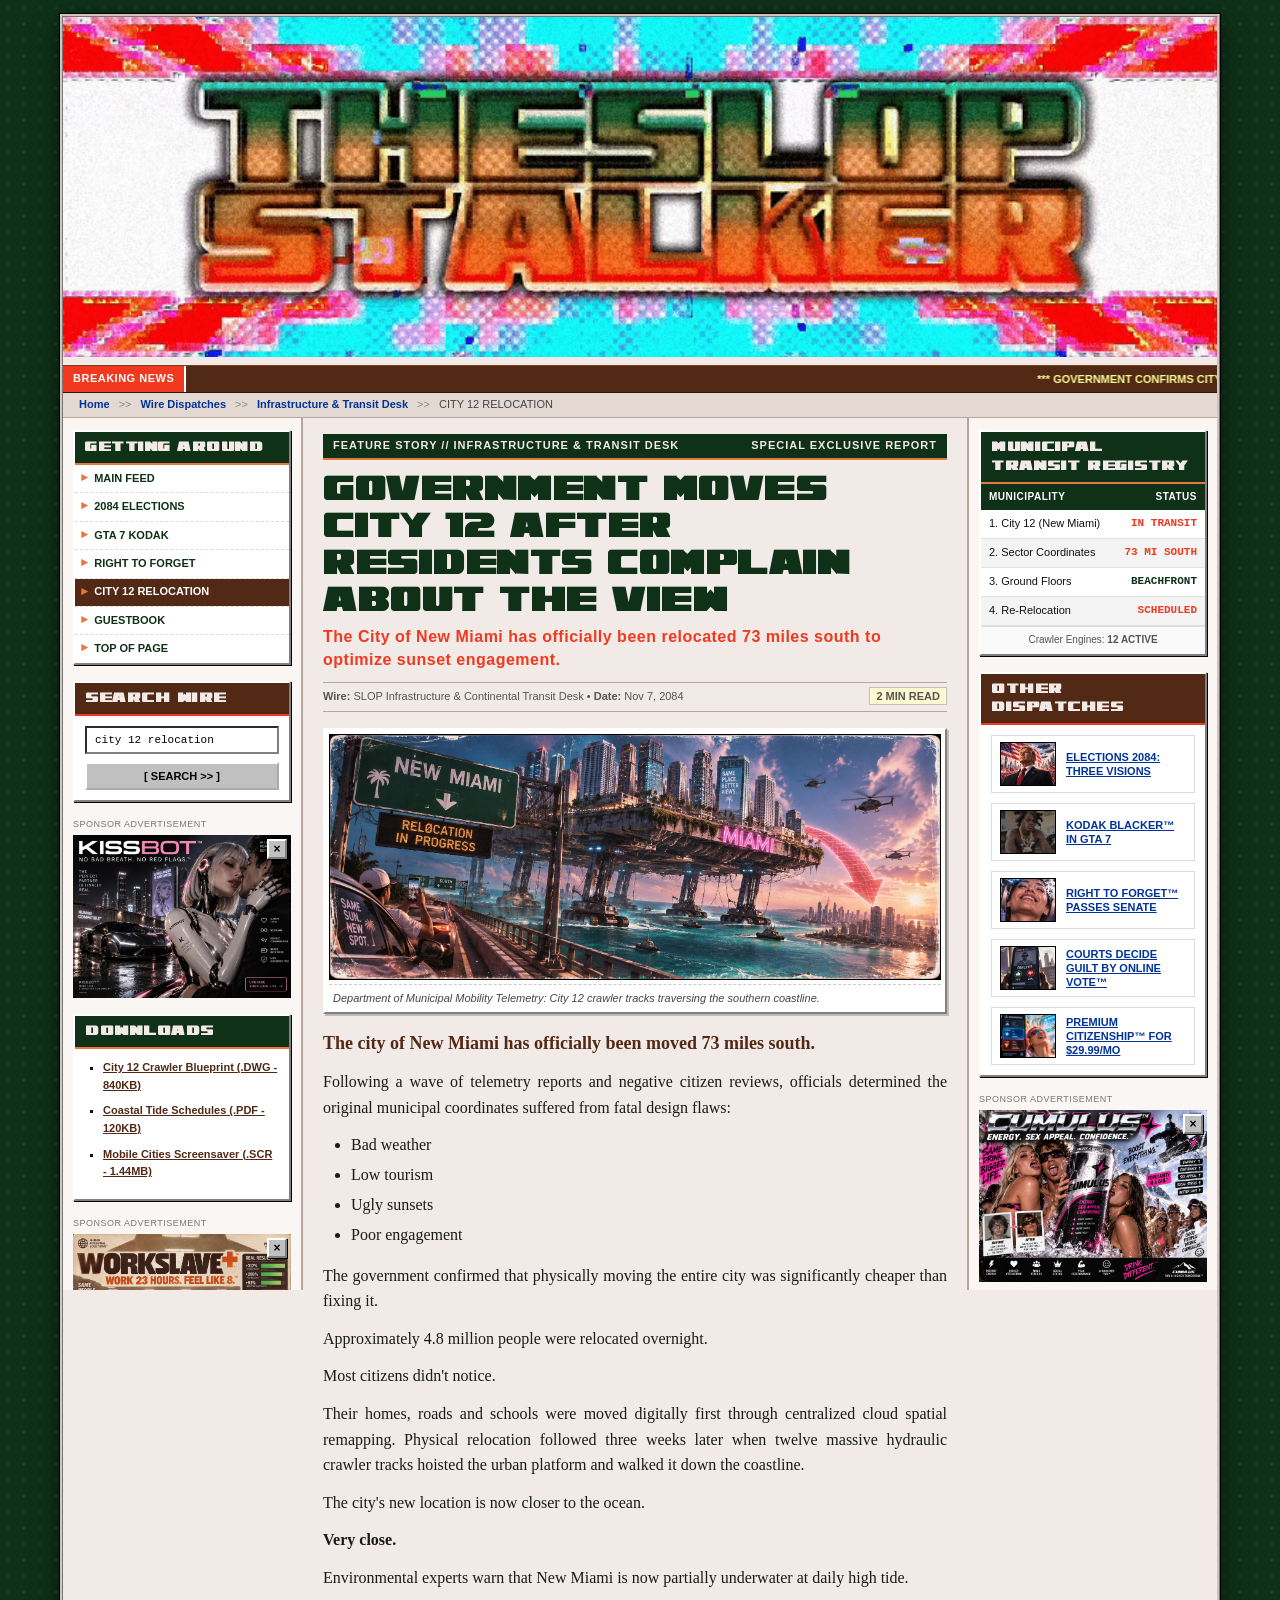
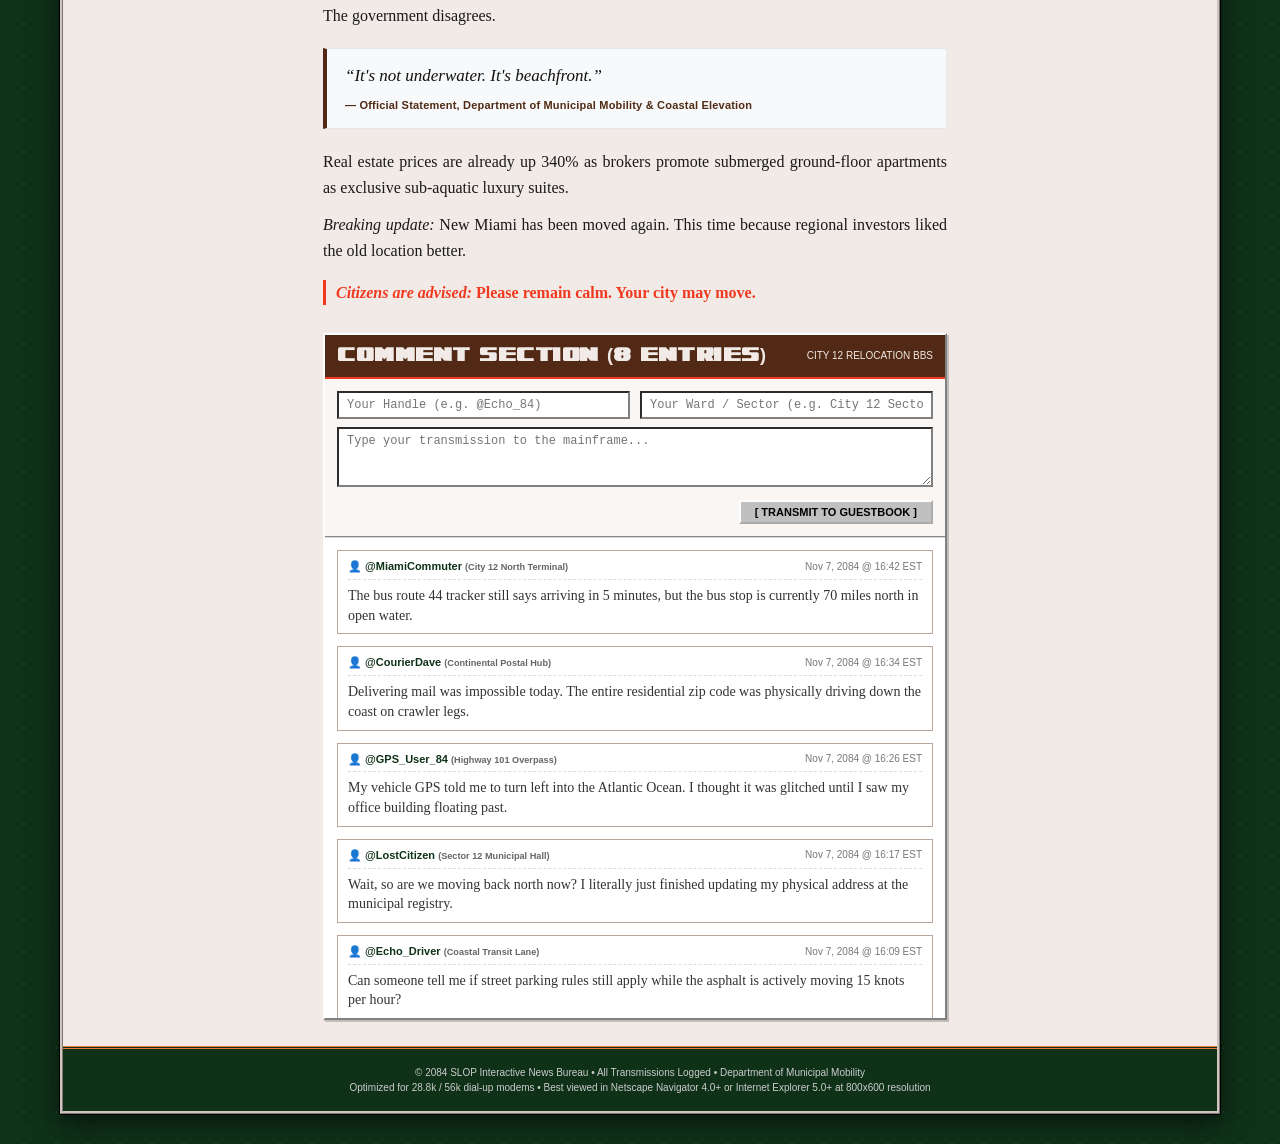
==== news-city-12-relocation.html @ ef4e8997 "first commit" ====
<!DOCTYPE html>
<html lang="en">

<head>
  <meta charset="UTF-8">
  <meta name="viewport" content="width=device-width, initial-scale=1.0">
  <link rel="stylesheet" href="styles/style-90s.css">
  <title>Government Moves City 12 After Residents Complain About the View - SLOP Web 1.0 Archive</title>
</head>

<body class="slop-90s-body" id="top">

  <!-- Master Page Container Frame (Identical to 90s Portal) -->
  <div class="retro-page-wrapper">

    <!-- Big Logo Header (Identical to Home Page) -->
    <div class="logo"></div>

    <!-- Breaking News Marquee Ticker (Directly Under Logo Header) -->
    <div class="retro-marquee-bar">
      <div class="retro-marquee-badge">BREAKING NEWS</div>
      <div class="retro-marquee-content">
        <marquee behavior="scroll" direction="left" scrollamount="4">
          *** GOVERNMENT CONFIRMS CITY 12 RELOCATED 73 MILES SOUTH *** 12 MASSIVE HYDRAULIC CRAWLERS HOIST URBAN
          PLATFORM DOWN COASTLINE *** SUBMERGED GROUND-FLOOR APARTMENTS MARKETED AS SUB-AQUATIC LUXURY SUITES ***
          CITIZENS URGED TO REMAIN CALM: YOUR CITY MAY MOVE AGAIN ***
        </marquee>
      </div>
    </div>

    <!-- Web 1.0 Breadcrumb Navigation -->
    <nav class="retro-breadcrumbs">
      <a href="index.html">Home</a>
      <span class="sep">&gt;&gt;</span>
      <a href="news-elections-2084-90s.html">Wire Dispatches</a>
      <span class="sep">&gt;&gt;</span>
      <a href="#article-lead">Infrastructure &amp; Transit Desk</a>
      <span class="sep">&gt;&gt;</span>
      <span>CITY 12 RELOCATION</span>
    </nav>

    <!-- 3-Column Layout -->
    <div class="retro-main-layout">

      <!-- ================================================================
           LEFT COLUMN: Getting Around, Search, Downloads, Side Ads
           ================================================================ -->
      <aside class="retro-left-column">

        <!-- Getting Around (MTV style with arrow bullets) -->
        <div class="retro-widget-box">
          <div class="retro-box-header">GETTING AROUND</div>
          <div class="retro-box-body" style="padding: 0;">
            <ul class="retro-nav-list">
              <li class="retro-nav-item">
                <a href="index.html" class="retro-nav-link"><span class="arrow">&#9658;</span> MAIN FEED</a>
              </li>
              <li class="retro-nav-item">
                <a href="news-elections-2084-90s.html" class="retro-nav-link"><span class="arrow">&#9658;</span> 2084
                  ELECTIONS</a>
              </li>
              <li class="retro-nav-item">
                <a href="news-kodak-blacker-gta7.html" class="retro-nav-link"><span class="arrow">&#9658;</span> GTA 7
                  KODAK</a>
              </li>
              <li class="retro-nav-item">
                <a href="news-right-to-forget.html" class="retro-nav-link"><span class="arrow">&#9658;</span> RIGHT TO
                  FORGET</a>
              </li>
              <li class="retro-nav-item">
                <a href="#article-lead" class="retro-nav-link active"><span class="arrow">&#9658;</span> CITY 12
                  RELOCATION</a>
              </li>
              <li class="retro-nav-item">
                <a href="#retro-guestbook" class="retro-nav-link"><span class="arrow">&#9658;</span> GUESTBOOK</a>
              </li>
              <li class="retro-nav-item">
                <a href="#top" class="retro-nav-link"><span class="arrow">&#9658;</span> TOP OF PAGE</a>
              </li>
            </ul>
          </div>
        </div>

        <!-- Search Box -->
        <div class="retro-widget-box">
          <div class="retro-box-header brown">SEARCH WIRE</div>
          <div class="retro-box-body">
            <form class="retro-search-form"
              onsubmit="event.preventDefault(); alert('SEARCH QUERY TRANSMITTED TO SLOP-NET ROUTE 12...');">
              <input type="text" class="retro-search-input" placeholder="Search archive..." value="city 12 relocation">
              <button type="submit" class="retro-search-btn">[ SEARCH &gt;&gt; ]</button>
            </form>
          </div>
        </div>

        <!-- Left Side Ad 1 (Borderless, Win95 Close, 15s Respawn) -->
        <div id="retro-left-ad-1" class="retro-ad-wrapper"></div>

        <!-- Campaign Downloads (MTV style mini-box) -->
        <div class="retro-widget-box">
          <div class="retro-box-header">DOWNLOADS</div>
          <div class="retro-box-body">
            <ul class="retro-download-list">
              <li><a href="#article-lead">City 12 Crawler Blueprint (.DWG - 840KB)</a></li>
              <li><a href="#article-lead">Coastal Tide Schedules (.PDF - 120KB)</a></li>
              <li><a href="#article-lead">Mobile Cities Screensaver (.SCR - 1.44MB)</a></li>
            </ul>
          </div>
        </div>

        <!-- Left Side Ad 2 (Borderless, Win95 Close, 15s Respawn) -->
        <div id="retro-left-ad-2" class="retro-ad-wrapper"></div>

      </aside>

      <!-- ================================================================
           CENTER COLUMN: Magazine Feature Article & Citizen Comments
           ================================================================ -->
      <main class="retro-center-column" id="article-lead">

        <div class="retro-article-header-banner">
          <span>FEATURE STORY // INFRASTRUCTURE &amp; TRANSIT DESK</span>
          <span>SPECIAL EXCLUSIVE REPORT</span>
        </div>

        <h1 class="retro-article-h1">Government Moves City 12 After Residents Complain About the View</h1>
        <h2 class="retro-article-h2">The City of New Miami has officially been relocated 73 miles south to optimize
          sunset engagement.</h2>

        <div class="retro-byline-bar">
          <div>
            <strong>Wire:</strong> SLOP Infrastructure &amp; Continental Transit Desk &bull;
            <strong>Date:</strong> Nov 7, 2084
          </div>
          <div>
            <span style="background: #FFF9D2; border: 1px solid #C0C0C0; padding: 2px 6px; font-weight: bold;">
              2 MIN READ
            </span>
          </div>
        </div>

        <!-- Lead Photo Frame -->
        <div class="retro-lead-photo-frame">
          <img src="content/news/news4.jpg" alt="Government Moves City 12 After Residents Complain About the View"
            class="retro-lead-img">
          <div class="retro-photo-caption">
            Department of Municipal Mobility Telemetry: City 12 crawler tracks traversing the southern coastline.
          </div>
        </div>

        <!-- Article Prose -->
        <div class="retro-prose">
          <p class="lead-paragraph">
            The city of New Miami has officially been moved 73 miles south.
          </p>

          <p>
            Following a wave of telemetry reports and negative citizen reviews, officials determined the original
            municipal coordinates suffered from fatal design flaws:
          </p>

          <ul class="retro-bullet-list">
            <li>Bad weather</li>
            <li>Low tourism</li>
            <li>Ugly sunsets</li>
            <li>Poor engagement</li>
          </ul>

          <p>
            The government confirmed that physically moving the entire city was significantly cheaper than fixing it.
          </p>

          <p>
            Approximately 4.8 million people were relocated overnight.
          </p>

          <p>
            Most citizens didn't notice.
          </p>

          <p>
            Their homes, roads and schools were moved digitally first through centralized cloud spatial remapping.
            Physical relocation followed three weeks later when twelve massive hydraulic crawler tracks hoisted the
            urban platform and walked it down the coastline.
          </p>

          <p>
            The city's new location is now closer to the ocean.
          </p>

          <p>
            <strong>Very close.</strong>
          </p>

          <p>
            Environmental experts warn that New Miami is now partially underwater at daily high tide.
          </p>

          <p>
            The government disagrees.
          </p>

          <!-- Editorial Quote in Authentic 90s Web Format -->
          <div class="editorial-quote">
            <p class="quote-text">&ldquo;It's not underwater. It's beachfront.&rdquo;</p>
            <span class="quote-author">&mdash; Official Statement, Department of Municipal Mobility &amp; Coastal
              Elevation</span>
          </div>

          <p>
            Real estate prices are already up 340% as brokers promote submerged ground-floor apartments as exclusive
            sub-aquatic luxury suites.
          </p>

          <p>
            <em>Breaking update:</em> New Miami has been moved again. This time because regional investors liked the old
            location better.
          </p>

          <p
            style="font-weight: bold; color: var(--retro-red); border-left: 3px solid var(--retro-red); padding-left: 10px; margin: 16px 0;">
            <em>Citizens are advised:</em> Please remain calm. Your city may move.
          </p>
        </div>

        <!-- ================================================================
             Citizen Guestbook / Web BBS Comments (Identical Style)
             ================================================================ -->
        <section id="retro-guestbook" class="retro-guestbook-section">
          <div class="retro-guestbook-header">
            <h3>Comment Section <span id="retro-guestbook-count"></span></h3>
            <span style="font-size: 10px; font-family: 'Verdana', sans-serif;">CITY 12 RELOCATION BBS</span>
          </div>

          <!-- Post Form -->
          <form id="retro-guestbook-form" class="retro-guestbook-form">
            <div class="retro-form-row">
              <input type="text" id="retro-author-input" class="retro-form-input"
                placeholder="Your Handle (e.g. @Echo_84)" required>
              <input type="text" id="retro-location-input" class="retro-form-input"
                placeholder="Your Ward / Sector (e.g. City 12 Sector 4)">
            </div>
            <textarea id="retro-message-input" class="retro-form-textarea"
              placeholder="Type your transmission to the mainframe..." required></textarea>
            <div style="text-align: right;">
              <button type="submit" class="retro-guestbook-post-btn">[ TRANSMIT TO GUESTBOOK ]</button>
            </div>
          </form>

          <!-- List of Guestbook Entries -->
          <div id="retro-guestbook-entries" class="retro-guestbook-entries">
            <!-- Populated dynamically by article-city12-90s.js -->
          </div>
        </section>

      </main>

      <!-- ================================================================
           RIGHT COLUMN: Municipal Transit Registry, Other Dispatches, Weather, Side Ads
           ================================================================ -->
      <aside class="retro-right-column">

        <!-- Municipal Transit Registry (Stats only, NO POLL!) -->
        <div class="retro-widget-box">
          <div class="retro-box-header">MUNICIPAL TRANSIT REGISTRY</div>
          <div class="retro-box-body" style="padding: 0;">
            <table class="retro-leaderboard-table">
              <thead>
                <tr>
                  <th>MUNICIPALITY</th>
                  <th style="text-align: right;">STATUS</th>
                </tr>
              </thead>
              <tbody>
                <tr>
                  <td>1. City 12 (New Miami)</td>
                  <td class="retro-leaderboard-pct">IN TRANSIT</td>
                </tr>
                <tr>
                  <td>2. Sector Coordinates</td>
                  <td class="retro-leaderboard-pct">73 MI SOUTH</td>
                </tr>
                <tr>
                  <td>3. Ground Floors</td>
                  <td class="retro-leaderboard-pct" style="color: var(--retro-green-dark);">BEACHFRONT</td>
                </tr>
                <tr>
                  <td>4. Re-Relocation</td>
                  <td class="retro-leaderboard-pct" style="color: var(--retro-red);">SCHEDULED</td>
                </tr>
              </tbody>
            </table>
            <div
              style="padding: 6px; font-size: 10px; color: #555; background: #fafafa; border-top: 1px solid #ddd; text-align: center;">
              Crawler Engines: <strong>12 ACTIVE</strong>
            </div>
          </div>
        </div>

        <!-- Dispatches (Other articles with mini thumbnails) -->
        <div class="retro-widget-box">
          <div class="retro-box-header brown">OTHER DISPATCHES</div>
          <div class="retro-box-body">
            <div class="retro-dispatches-list">

              <a href="news-elections-2084-90s.html" class="retro-dispatch-item">
                <img src="content/news/thunder.jpg" alt="ELECTIONS 2084" class="retro-dispatch-thumb">
                <div class="retro-dispatch-title">ELECTIONS 2084: THREE VISIONS</div>
              </a>

              <a href="news-kodak-blacker-gta7.html" class="retro-dispatch-item">
                <img src="content/news/news2_link.jpg" alt="Kodak Blacker in GTA 7" class="retro-dispatch-thumb">
                <div class="retro-dispatch-title">KODAK BLACKER™ IN GTA 7</div>
              </a>

              <a href="news-right-to-forget.html" class="retro-dispatch-item">
                <img src="content/news/news3_link.jpg" alt="Right to Forget" class="retro-dispatch-thumb">
                <div class="retro-dispatch-title">RIGHT TO FORGET™ PASSES SENATE</div>
              </a>

              <a href="news-online-court-vote.html" class="retro-dispatch-item">
                <img src="content/news/news5_link.jpg" alt="Online Court Voting" class="retro-dispatch-thumb">
                <div class="retro-dispatch-title">COURTS DECIDE GUILT BY ONLINE VOTE™</div>
              </a>

              <a href="news-premium-citizenship.html" class="retro-dispatch-item">
                <img src="content/news/news6_link.jpg" alt="Premium Citizenship" class="retro-dispatch-thumb">
                <div class="retro-dispatch-title">PREMIUM CITIZENSHIP™ FOR $29.99/MO</div>
              </a>

            </div>
          </div>
        </div>

        <!-- Right Side Ad 1 (Borderless, Win95 Close, 15s Respawn) -->
        <div id="retro-right-ad-1" class="retro-ad-wrapper"></div>

        <!-- Weather: City 12 Widget -->
        <div class="retro-widget-box">
          <div class="retro-box-header">WEATHER: CITY 12</div>
          <div class="retro-box-body">
            <div class="retro-weather-box">
              <div class="retro-weather-icon">&#9729;</div>
              <div class="retro-weather-info">
                <div class="retro-weather-temp">71&deg;F // Coastal High Tide</div>
                <div>Humidity: 88% &bull; Wind: 14mph</div>
                <div>Submersion Index: <span style="color: var(--retro-red); font-weight: bold;">Daily High Tide</span>
                </div>
              </div>
            </div>
          </div>
        </div>

        <!-- Right Side Ad 2 (Borderless, Win95 Close, 15s Respawn) -->
        <div id="retro-right-ad-2" class="retro-ad-wrapper"></div>

      </aside>

    </div><!-- /.retro-main-layout -->

    <!-- ==================================================================
         Retro Footer: Visitor Counter & Netscape / IE Badges
         ================================================================== -->
    <footer class="retro-portal-footer">

      <div class="retro-footer-copy">
        &copy; 2084 SLOP Interactive News Bureau &bull; All Transmissions Logged &bull; Department of Municipal
        Mobility<br>
        Optimized for 28.8k / 56k dial-up modems &bull; Best viewed in Netscape Navigator 4.0+ or Internet Explorer 5.0+
        at 800x600 resolution
      </div>

    </footer>

  </div><!-- /.retro-page-wrapper -->

  <!-- Win95 Lightbox Modal for Side Ads -->
  <div id="retro-ad-lightbox" style="display: none;">
    <div id="retro-ad-lightbox-content">
      <img id="retro-ad-lightbox-img" src="" alt="Advertisement Zoom">
      <button id="retro-ad-lightbox-close" title="Close Window">&times;</button>
    </div>
  </div>

  <script src="scripts/article-ads.js"></script>
  <script src="scripts/article-city12-90s.js"></script>
</body>

</html>
---- styles/style-90s.css ----
/* ==========================================================================
   SLOP 90s ARCHIVE EDITION - STYLESHEET (style-90s.css)
   Aesthetic: 1990s Web 1.0 Magazine & Cyber-Portal Hybrid
   Palette: Project --color-palette variations (#0F3118, #F1EAE7, #512914, #F0391F, #E5773F)
   ========================================================================== */

:root {
  --retro-green-dark: #0F3118;
  --retro-green-moss: #1c4d29;
  --retro-green-tint: #2a6138;
  --retro-cream: #F1EAE7;
  --retro-cream-light: #FAF6F4;
  --retro-cream-dark: #E4D8D2;
  --retro-brown: #512914;
  --retro-brown-light: #7A3F1F;
  --retro-red: #F0391F;
  --retro-orange: #E5773F;
  --retro-win-gray: #C0C0C0;
  --retro-win-light: #FFFFFF;
  --retro-win-shadow: #808080;
  --retro-win-dark: #000000;
  --retro-link-blue: #003399;
  --retro-link-visited: #660066;
  --retro-link-hover: #F0391F;
}

@font-face {
  font-family: 'Alpenkreuzer';
  src: url('../fonts/Alpenkreuzer.ttf') format('truetype');
}

@font-face {
  font-family: 'DogicaPixel';
  src: url('../fonts/dogica/dogicapixel.ttf') format('truetype');
}

@font-face {
  font-family: 'DogicaPixelBold';
  src: url('../fonts/dogica/dogicapixelbold.ttf') format('truetype');
}

/* Base Document Reset */
* {
  box-sizing: border-box;
}

body.slop-90s-body {
  margin: 0;
  padding: 0;
  background-color: var(--retro-green-dark);
  background-image:
    radial-gradient(rgba(241, 234, 231, 0.08) 1px, transparent 0),
    radial-gradient(rgba(241, 234, 231, 0.04) 1px, transparent 0);
  background-size: 16px 16px, 32px 32px;
  background-position: 0 0, 8px 8px;
  color: #111111;
  font-family: 'Times New Roman', Times, Georgia, serif;
  font-size: 14px;
  line-height: 1.45;
  min-width: 1160px;
}

a {
  color: var(--retro-link-blue);
  text-decoration: underline;
}

a:visited {
  color: var(--retro-link-visited);
}

a:hover {
  color: var(--retro-link-hover);
}

/* ==========================================================================
   Master Page Frame Container
   ========================================================================== */

.retro-page-wrapper {
  max-width: 1160px;
  width: 1160px;
  margin: 14px auto 30px auto;
  background-color: var(--retro-cream);
  border: 3px ridge #d0c4be;
  box-shadow: 0 8px 24px rgba(0, 0, 0, 0.6), 0 0 0 1px #000000;
}

/* Big Logo Header (Identical to Home Page) */
.logo {
  background-image: url("../content/slop_logo.gif");
  background-position: center;
  background-repeat: no-repeat;
  background-size: cover;
  width: 100%;
  max-width: 1160px;
  margin: 0 auto;
  aspect-ratio: 814 / 240;
  height: auto;
  display: block;
}

/* ==========================================================================
   Portal Header Banner (Logo, Title, Masthead)
   ========================================================================== */

.retro-portal-header {
  background-color: var(--retro-green-dark);
  border-bottom: 3px double var(--retro-orange);
  padding: 12px 16px 8px 16px;
  color: var(--retro-cream);
}

.retro-header-masthead {
  display: flex;
  align-items: center;
  justify-content: space-between;
  gap: 16px;
  border-bottom: 1px solid rgba(241, 234, 231, 0.25);
  padding-bottom: 10px;
}

.retro-logo-lockup {
  display: flex;
  align-items: center;
  gap: 14px;
  text-decoration: none;
  color: inherit;
}

.retro-logo-img {
  height: 48px;
  width: auto;
  border: 1px solid var(--retro-cream);
  background-color: #000;
}

.retro-portal-titles h1 {
  margin: 0;
  font-family: 'Alpenkreuzer', 'Arial Black', Impact, sans-serif;
  font-size: 28px;
  letter-spacing: 1px;
  color: var(--retro-cream);
  text-shadow: 2px 2px 0px var(--retro-brown);
  line-height: 1;
}

.retro-portal-slogan {
  margin-top: 3px;
  font-family: 'Verdana', sans-serif;
  font-size: 11px;
  color: var(--retro-orange);
  letter-spacing: 0.5px;
}

.retro-header-metadata {
  text-align: right;
  font-family: 'Verdana', sans-serif;
  font-size: 11px;
  color: var(--retro-cream);
  line-height: 1.4;
}

.retro-badge-netscape {
  display: inline-block;
  background-color: var(--retro-brown);
  color: #fff;
  border: 1px solid var(--retro-orange);
  padding: 2px 6px;
  font-size: 10px;
  font-weight: bold;
  margin-top: 4px;
}

/* Breaking Marquee Ticker */
.retro-marquee-bar {
  background-color: var(--retro-brown);
  border-top: 1px solid #7A3F1F;
  border-bottom: 1px solid #331505;
  display: flex;
  align-items: center;
  margin-top: 8px;
  overflow: hidden;
  height: 28px;
  box-sizing: border-box;
}

.retro-marquee-badge {
  background-color: var(--retro-red);
  color: #FFFFFF;
  font-family: 'Arial Black', Arial, sans-serif;
  font-size: 11px;
  font-weight: bold;
  padding: 0 10px;
  height: 100%;
  display: flex;
  align-items: center;
  letter-spacing: 0.5px;
  flex-shrink: 0;
  border-right: 2px solid #fff;
}

.retro-marquee-content {
  flex: 1;
  font-family: 'Verdana', Geneva, sans-serif;
  font-size: 11px;
  font-weight: bold;
  color: #FFFF99;
  line-height: 26px;
}

.retro-marquee-content marquee {
  display: block;
}

/* Breadcrumb Navigation */
.retro-breadcrumbs {
  background-color: var(--retro-cream-dark);
  border-bottom: 1px solid #b8a69d;
  padding: 4px 16px;
  font-family: 'Verdana', Geneva, sans-serif;
  font-size: 11px;
  color: #444444;
}

.retro-breadcrumbs a {
  color: var(--retro-link-blue);
  text-decoration: none;
  font-weight: bold;
}

.retro-breadcrumbs a:hover {
  text-decoration: underline;
  color: var(--retro-red);
}

.retro-breadcrumbs span.sep {
  margin: 0 6px;
  color: #888888;
}

/* ==========================================================================
   3-Column Main Portal Layout (Left Sidebar, Center Feature, Right Sidebar)
   ========================================================================== */

.retro-main-layout {
  display: flex;
  align-items: stretch;
  background-color: var(--retro-cream);
  min-height: 600px;
}

/* ==========================================================================
   LEFT COLUMN: Getting Around & Downloads
   ========================================================================== */

.retro-left-column {
  width: 240px;
  flex: 0 0 240px;
  border-right: 2px solid #b8a69d;
  background-color: var(--retro-cream-light);
  padding: 12px 10px;
  display: flex;
  flex-direction: column;
  gap: 16px;
  position: sticky;
  top: 14px;
  align-self: flex-start;
  max-height: calc(100vh - 28px);
  overflow-y: auto;
  overflow-x: hidden;
  overscroll-behavior: contain;
  scrollbar-width: thin;
  scrollbar-color: var(--retro-green-dark) rgba(0, 0, 0, 0.05);
  box-sizing: border-box;
}

.retro-left-column>*,
.retro-right-column>* {
  flex-shrink: 0;
  width: 100%;
}

.retro-left-column::-webkit-scrollbar,
.retro-right-column::-webkit-scrollbar {
  width: 5px;
}

.retro-left-column::-webkit-scrollbar-track,
.retro-right-column::-webkit-scrollbar-track {
  background: rgba(0, 0, 0, 0.05);
}

.retro-left-column::-webkit-scrollbar-thumb,
.retro-right-column::-webkit-scrollbar-thumb {
  background: var(--retro-green-dark);
  border-radius: 2px;
}

/* 90s Beveled Box Component */
.retro-widget-box {
  background-color: #FFFFFF;
  border: 2px solid;
  border-color: #ffffff #808080 #808080 #ffffff;
  box-shadow: 1px 1px 0px #000000;
  overflow: hidden;
  flex-shrink: 0;
  width: 100%;
}

.retro-box-header {
  background-color: var(--retro-green-dark);
  color: var(--retro-cream);
  font-family: 'Alpenkreuzer', 'Arial Black', Arial, sans-serif;
  font-size: 13px;
  font-weight: bold;
  letter-spacing: 0.5px;
  padding: 6px 10px;
  border-bottom: 2px solid var(--retro-orange);
  display: flex;
  align-items: center;
  justify-content: space-between;
}

.retro-box-header.brown {
  background-color: var(--retro-brown);
  border-bottom-color: var(--retro-red);
}

.retro-box-body {
  padding: 10px;
  font-family: 'Verdana', Geneva, sans-serif;
  font-size: 11px;
}

/* Left Navigation Links (MTV style with arrow bullets) */
.retro-nav-list {
  list-style: none;
  margin: 0;
  padding: 0;
}

.retro-nav-item {
  border-bottom: 1px dashed #dcdcdc;
}

.retro-nav-item:last-child {
  border-bottom: none;
}

.retro-nav-link {
  display: flex;
  align-items: center;
  padding: 5px 6px;
  color: var(--retro-green-dark) !important;
  font-weight: bold;
  text-decoration: none !important;
  font-size: 11px;
  transition: none;
}

.retro-nav-link .arrow {
  margin-right: 6px;
  color: var(--retro-orange);
  font-family: monospace;
  font-size: 12px;
}

.retro-nav-link:hover {
  background-color: var(--retro-green-dark);
  color: #FFFFFF !important;
}

.retro-nav-link:hover .arrow {
  color: #FFFF00;
}

.retro-nav-link.active {
  background-color: var(--retro-brown);
  color: #FFFFFF !important;
}

/* Search Box Widget */
.retro-search-form {
  display: flex;
  flex-direction: column;
  gap: 8px;
}

.retro-search-input {
  width: 100%;
  padding: 6px 8px;
  font-family: 'Courier New', monospace;
  font-size: 11px;
  border: 2px inset var(--retro-win-shadow);
  background-color: #ffffff;
  box-sizing: border-box;
}

.retro-search-btn {
  background-color: var(--retro-win-gray);
  border: 2px outset var(--retro-win-light);
  color: #000000;
  font-family: 'Verdana', sans-serif;
  font-weight: bold;
  font-size: 11px;
  padding: 6px 8px;
  cursor: pointer;
  width: 100%;
  box-sizing: border-box;
}

.retro-search-btn:active {
  border-style: inset;
}

/* Downloads List */
.retro-download-list {
  list-style: square;
  padding-left: 18px;
  margin: 0;
  line-height: 1.6;
}

.retro-download-list li {
  margin-bottom: 8px;
}

.retro-download-list a {
  font-weight: bold;
  text-decoration: underline;
  color: var(--retro-brown);
}

.retro-download-list a:hover {
  color: var(--retro-red);
}

/* Side Ad Container - Borderless with Win95 Close Button */
.retro-ad-wrapper {
  position: relative;
  text-align: center;
  width: 100%;
  box-sizing: border-box;
  flex-shrink: 0;
}

.retro-ad-label {
  font-family: 'Verdana', sans-serif;
  font-size: 9px;
  color: #777777;
  text-transform: uppercase;
  margin-bottom: 4px;
  letter-spacing: 0.5px;
  display: block;
  text-align: left;
}

.retro-ad-box {
  position: relative;
  border: none !important;
  background: transparent !important;
  padding: 0 !important;
  box-shadow: none !important;
  display: block;
  width: 100%;
  box-sizing: border-box;
}

.retro-ad-box .ad-image,
.retro-ad-box img {
  width: 100%;
  height: auto;
  display: block;
  cursor: pointer;
  border: none !important;
  outline: none !important;
  box-shadow: none !important;
}

.retro-ad-close {
  position: absolute;
  top: 4px;
  right: 4px;
  width: 20px;
  height: 20px;
  background-color: #c0c0c0;
  color: #000000;
  border: 2px solid;
  border-color: #ffffff #808080 #808080 #ffffff;
  box-shadow: 1px 1px 0px #000000;
  font-family: 'Arial Black', Arial, sans-serif;
  font-weight: bold;
  font-size: 12px;
  line-height: 16px;
  text-align: center;
  cursor: pointer;
  z-index: 15;
  padding: 0;
  display: flex;
  align-items: center;
  justify-content: center;
  transition: none;
}

.retro-ad-close:hover {
  background-color: #d4d4d4;
}

.retro-ad-close:active {
  border-color: #808080 #ffffff #ffffff #808080;
  transform: translate(1px, 1px);
  box-shadow: none;
}

/* ==========================================================================
   CENTER COLUMN: Magazine Feature Article Body
   ========================================================================== */

.retro-center-column {
  flex: 1 1 auto;
  padding: 16px 20px;
  background-color: var(--retro-cream);
  min-width: 0;
}

.retro-article-header-banner {
  background-color: var(--retro-green-dark);
  color: var(--retro-cream);
  padding: 4px 10px;
  font-family: 'Verdana', sans-serif;
  font-size: 11px;
  font-weight: bold;
  letter-spacing: 1px;
  text-transform: uppercase;
  display: flex;
  align-items: center;
  justify-content: space-between;
  border-bottom: 2px solid var(--retro-orange);
  margin-bottom: 12px;
}

.retro-article-h1 {
  font-family: 'Alpenkreuzer', 'Arial Black', Impact, sans-serif;
  font-size: 32px;
  line-height: 1.15;
  color: var(--retro-green-dark);
  margin: 0 0 6px 0;
  letter-spacing: 0.5px;
}

.retro-article-h2 {
  font-family: 'Verdana', Geneva, sans-serif;
  font-size: 16px;
  font-weight: bold;
  color: var(--retro-red);
  margin: 0 0 10px 0;
  letter-spacing: 0.5px;
}

.retro-byline-bar {
  display: flex;
  align-items: center;
  justify-content: space-between;
  padding: 6px 0;
  border-top: 1px solid #b8a69d;
  border-bottom: 1px solid #b8a69d;
  font-family: 'Verdana', Geneva, sans-serif;
  font-size: 11px;
  color: #555555;
  margin-bottom: 16px;
}

.retro-lead-photo-frame {
  margin: 0 0 16px 0;
  background-color: #ffffff;
  border: 2px solid;
  border-color: #ffffff #808080 #808080 #ffffff;
  padding: 4px;
  box-shadow: 2px 2px 0px rgba(0, 0, 0, 0.2);
}

.retro-lead-img {
  width: 100%;
  max-height: 380px;
  object-fit: cover;
  display: block;
  border: 1px solid #000;
}

.retro-photo-caption {
  font-family: 'Verdana', Geneva, sans-serif;
  font-size: 11px;
  color: #444444;
  padding: 6px 4px 2px 4px;
  font-style: italic;
  border-top: 1px dashed #cccccc;
  margin-top: 4px;
}

/* Article Prose */
.retro-prose {
  font-family: 'Times New Roman', Times, serif;
  font-size: 16px;
  line-height: 1.6;
  color: #1a1a1a;
  margin-bottom: 24px;
}

.retro-prose p {
  margin: 0 0 12px 0;
  text-align: justify;
}

.retro-prose p.lead-paragraph {
  font-size: 18px;
  font-weight: bold;
  color: var(--retro-brown);
  line-height: 1.5;
}

.retro-prose strong.keyword {
  color: var(--retro-green-dark);
  font-family: 'Verdana', sans-serif;
  font-size: 14px;
}

/* Editorial Quotes in Authentic 90s Web Format */
.retro-prose .editorial-quote,
.retro-editorial-quote,
.editorial-quote {
  margin: 20px 0;
  padding: 14px 18px;
  background-color: #f7f9fa;
  border-left: 4px solid var(--retro-brown);
  border-top: 1px solid #e5e7eb;
  border-right: 1px solid #e5e7eb;
  border-bottom: 1px solid #e5e7eb;
  font-family: 'Verdana', Geneva, sans-serif;
}

.editorial-quote p.quote-text,
.editorial-quote .quote-text {
  font-family: 'Times New Roman', Times, serif;
  font-size: 17px;
  font-style: italic;
  color: #111111;
  line-height: 1.5;
  margin: 0 0 8px 0;
  text-align: left;
}

.editorial-quote span.quote-author,
.editorial-quote .quote-author {
  font-family: 'Verdana', Geneva, sans-serif;
  font-size: 11px;
  font-weight: bold;
  color: var(--retro-brown);
  display: block;
  letter-spacing: 0.2px;
}

/* Authentic 90s Web Bullet Lists */
.retro-bullet-list,
.retro-prose ul {
  margin: 10px 0 16px 28px;
  padding: 0;
  list-style-type: disc;
}

.retro-bullet-list li,
.retro-prose ul li {
  margin-bottom: 6px;
  font-family: 'Times New Roman', Times, serif;
  font-size: 16px;
  line-height: 1.5;
  color: #1a1a1a;
  text-align: left;
}

/* ==========================================================================
   Candidate Spotlight Cards (MTV The Osbournes Magazine Style)
   ========================================================================== */

.retro-candidate-spotlights {
  display: flex;
  flex-direction: column;
  gap: 16px;
  margin: 20px 0 28px 0;
}

.retro-candidate-card {
  background-color: #ffffff;
  border: 2px solid;
  border-color: #ffffff #808080 #808080 #ffffff;
  box-shadow: 2px 2px 0px rgba(0, 0, 0, 0.15);
  display: flex;
  gap: 14px;
  padding: 10px;
}

.retro-candidate-card.featured {
  border-color: var(--retro-orange) var(--retro-brown) var(--retro-brown) var(--retro-orange);
  background-color: var(--retro-cream-light);
}

.retro-candidate-portrait-wrap {
  width: 130px;
  flex: 0 0 130px;
  display: flex;
  flex-direction: column;
  align-items: center;
}

.retro-candidate-portrait {
  width: 130px;
  height: 140px;
  object-fit: cover;
  border: 2px solid var(--retro-green-dark);
  display: block;
}

.retro-candidate-slogan-tag {
  background-color: var(--retro-brown);
  color: var(--retro-cream);
  font-family: 'Verdana', Geneva, sans-serif;
  font-size: 10px;
  font-weight: bold;
  padding: 3px 4px;
  width: 100%;
  text-align: center;
  box-sizing: border-box;
  margin-top: 4px;
  border: 1px solid var(--retro-orange);
}

.retro-candidate-body {
  flex: 1;
  display: flex;
  flex-direction: column;
  justify-content: space-between;
}

.retro-candidate-name {
  font-family: 'Alpenkreuzer', 'Arial Black', Arial, sans-serif;
  font-size: 19px;
  color: var(--retro-green-dark);
  margin: 0 0 4px 0;
  letter-spacing: 0.5px;
  border-bottom: 2px solid var(--retro-orange);
  padding-bottom: 2px;
}

.retro-candidate-text {
  font-family: 'Times New Roman', Times, serif;
  font-size: 14px;
  line-height: 1.45;
  color: #222222;
  margin: 4px 0 8px 0;
}

.retro-candidate-quote {
  background-color: #FFFDE6;
  border-left: 3px solid var(--retro-red);
  padding: 6px 10px;
  font-family: 'Verdana', Geneva, sans-serif;
  font-size: 12px;
  font-weight: bold;
  color: var(--retro-brown);
  margin: 6px 0;
}

.retro-candidate-badge {
  display: inline-block;
  background-color: var(--retro-green-dark);
  color: #FFFFFF;
  font-family: 'Verdana', Geneva, sans-serif;
  font-size: 10px;
  font-weight: bold;
  padding: 3px 8px;
  border: 1px solid #000;
  align-self: flex-start;
  margin-top: 4px;
}

/* ==========================================================================
   Interactive 90s Ballot Voting Booth (Web 1.0 Form Table)
   ========================================================================== */

.retro-ballot-section {
  background-color: #FFFFFF;
  border: 2px solid;
  border-color: #ffffff #808080 #808080 #ffffff;
  box-shadow: 2px 2px 0px rgba(0, 0, 0, 0.2);
  margin: 28px 0;
  overflow: hidden;
}

.retro-ballot-header {
  background-color: var(--retro-green-dark);
  color: var(--retro-cream);
  padding: 8px 12px;
  display: flex;
  align-items: center;
  justify-content: space-between;
  border-bottom: 3px double var(--retro-orange);
}

.retro-ballot-header h3 {
  margin: 0;
  font-family: 'Alpenkreuzer', 'Arial Black', Arial, sans-serif;
  font-size: 18px;
  letter-spacing: 0.5px;
}

.retro-ballot-body {
  padding: 14px;
}

.retro-ballot-table {
  width: 100%;
  border-collapse: collapse;
  margin-bottom: 12px;
  font-family: 'Verdana', Geneva, sans-serif;
  font-size: 12px;
}

.retro-ballot-table th {
  background-color: var(--retro-brown);
  color: #FFFFFF;
  padding: 6px 8px;
  text-align: left;
  font-size: 11px;
  border: 1px solid #331505;
}

.retro-ballot-table td {
  padding: 8px;
  border: 1px solid #dcdcdc;
  background-color: #fafafa;
}

.retro-ballot-table tr:hover td {
  background-color: #fff9e6;
}

.retro-ballot-radio-cell {
  width: 30px;
  text-align: center;
}

.retro-ballot-actions {
  display: flex;
  align-items: center;
  justify-content: space-between;
  margin-top: 10px;
  padding-top: 10px;
  border-top: 1px dashed #cccccc;
}

.retro-submit-vote-btn {
  background-color: var(--retro-win-gray);
  border: 3px outset var(--retro-win-light);
  color: #000000;
  font-family: 'Arial Black', Arial, sans-serif;
  font-size: 13px;
  padding: 8px 18px;
  cursor: pointer;
  box-shadow: 1px 1px 0px #000;
}

.retro-submit-vote-btn:active {
  border-style: inset;
  transform: translate(1px, 1px);
}

.retro-ballot-telemetry {
  display: none;
  margin-top: 14px;
  background-color: #000000;
  color: #00FF66;
  border: 2px inset var(--retro-win-shadow);
  padding: 10px;
  font-family: 'Courier New', monospace;
  font-size: 12px;
  line-height: 1.4;
}

/* ==========================================================================
   Citizen Guestbook / Web BBS Comments
   ========================================================================== */

.retro-guestbook-section {
  background-color: #FFFFFF;
  border: 2px solid;
  border-color: #ffffff #808080 #808080 #ffffff;
  box-shadow: 2px 2px 0px rgba(0, 0, 0, 0.2);
  margin: 28px 0 10px 0;
  overflow: hidden;
}

.retro-guestbook-header {
  background-color: var(--retro-brown);
  color: var(--retro-cream);
  padding: 8px 12px;
  border-bottom: 2px solid var(--retro-red);
  display: flex;
  align-items: center;
  justify-content: space-between;
}

.retro-guestbook-header h3 {
  margin: 0;
  font-family: 'Alpenkreuzer', 'Arial Black', Arial, sans-serif;
  font-size: 18px;
  letter-spacing: 0.5px;
}

.retro-guestbook-form {
  padding: 12px;
  background-color: var(--retro-cream-light);
  border-bottom: 2px groove #dcdcdc;
  font-family: 'Verdana', Geneva, sans-serif;
  font-size: 11px;
}

.retro-form-row {
  display: flex;
  gap: 10px;
  margin-bottom: 8px;
}

.retro-form-input {
  flex: 1;
  padding: 5px 8px;
  border: 2px inset var(--retro-win-shadow);
  background-color: #ffffff;
  font-family: 'Courier New', monospace;
  font-size: 12px;
}

.retro-form-textarea {
  width: 100%;
  height: 60px;
  padding: 5px 8px;
  border: 2px inset var(--retro-win-shadow);
  background-color: #ffffff;
  font-family: 'Courier New', monospace;
  font-size: 12px;
  resize: vertical;
  margin-bottom: 8px;
}

.retro-guestbook-post-btn {
  background-color: var(--retro-win-gray);
  border: 2px outset var(--retro-win-light);
  font-family: 'Verdana', sans-serif;
  font-size: 11px;
  font-weight: bold;
  padding: 4px 14px;
  cursor: pointer;
}

.retro-guestbook-post-btn:active {
  border-style: inset;
}

.retro-guestbook-entries {
  padding: 12px;
  display: flex;
  flex-direction: column;
  gap: 12px;
  max-height: 480px;
  overflow-y: auto;
}

.retro-entry-card {
  background-color: #FFFFFF;
  border: 1px solid #b8a69d;
  padding: 8px 10px;
}

.retro-entry-header {
  display: flex;
  align-items: center;
  justify-content: space-between;
  border-bottom: 1px dashed #dcdcdc;
  padding-bottom: 4px;
  margin-bottom: 6px;
  font-family: 'Verdana', Geneva, sans-serif;
  font-size: 11px;
}

.retro-entry-author {
  font-weight: bold;
  color: var(--retro-green-dark);
}

.retro-entry-date {
  color: #777777;
  font-size: 10px;
}

.retro-entry-text {
  font-family: 'Times New Roman', Times, serif;
  font-size: 14px;
  line-height: 1.4;
  color: #333333;
}

/* ==========================================================================
   RIGHT COLUMN: Leaderboard, Dispatches, Weather
   ========================================================================== */

.retro-right-column {
  width: 250px;
  flex: 0 0 250px;
  border-left: 2px solid #b8a69d;
  background-color: var(--retro-cream-light);
  padding: 12px 10px;
  display: flex;
  flex-direction: column;
  gap: 16px;
  position: sticky;
  top: 14px;
  align-self: flex-start;
  max-height: calc(100vh - 28px);
  overflow-y: auto;
  overflow-x: hidden;
  overscroll-behavior: contain;
  scrollbar-width: thin;
  scrollbar-color: var(--retro-green-dark) rgba(0, 0, 0, 0.05);
  box-sizing: border-box;
}

/* GolfChannel Style Leaderboard Table */
.retro-leaderboard-table {
  width: 100%;
  border-collapse: collapse;
  font-family: 'Verdana', Geneva, sans-serif;
  font-size: 11px;
}

.retro-leaderboard-table th {
  background-color: var(--retro-green-dark);
  color: #FFFFFF;
  padding: 6px 8px;
  text-align: left;
  font-size: 10px;
  letter-spacing: 0.5px;
}

.retro-leaderboard-table td {
  padding: 6px 8px;
  border-bottom: 1px solid #e2e2e2;
}

.retro-leaderboard-table tr:nth-child(even) td {
  background-color: #f4f4f4;
}

.retro-leaderboard-pct {
  text-align: right;
  font-weight: bold;
  font-family: 'Courier New', monospace;
  color: var(--retro-red);
}

/* Dispatches List (See Also with mini thumbnails) */
.retro-dispatches-list {
  display: flex;
  flex-direction: column;
  gap: 10px;
}

.retro-dispatch-item {
  display: flex;
  gap: 10px;
  background-color: #FFFFFF;
  border: 1px solid #dcdcdc;
  padding: 6px 8px;
  text-decoration: none;
  color: inherit;
  transition: none;
  align-items: center;
}

.retro-dispatch-item:hover {
  border-color: var(--retro-orange);
  background-color: #FFFEEB;
}

.retro-dispatch-thumb {
  width: 56px;
  height: 44px;
  flex: 0 0 56px;
  object-fit: cover;
  border: 1px solid #000;
  display: block;
}

.retro-dispatch-title {
  flex: 1;
  min-width: 0;
  font-family: 'Verdana', Geneva, sans-serif;
  font-size: 11px;
  font-weight: bold;
  line-height: 1.3;
  color: var(--retro-link-blue);
  text-decoration: underline;
}

.retro-dispatch-item:hover .retro-dispatch-title {
  color: var(--retro-red);
}

/* Weather Widget */
.retro-weather-box {
  display: flex;
  align-items: center;
  gap: 10px;
  padding: 4px 2px;
}

.retro-weather-icon {
  font-size: 26px;
  flex-shrink: 0;
}

.retro-weather-info {
  font-family: 'Verdana', Geneva, sans-serif;
  font-size: 10px;
  line-height: 1.3;
}

.retro-weather-temp {
  font-size: 14px;
  font-weight: bold;
  color: var(--retro-brown);
}

/* ==========================================================================
   Retro Footer: Visitor Counter & Netscape Badges
   ========================================================================== */

.retro-portal-footer {
  background-color: var(--retro-green-dark);
  color: var(--retro-cream);
  border-top: 3px double var(--retro-orange);
  padding: 16px;
  text-align: center;
  font-family: 'Verdana', Geneva, sans-serif;
  font-size: 11px;
}

.retro-counter-wrap {
  display: inline-flex;
  align-items: center;
  gap: 8px;
  background-color: #000000;
  border: 2px inset var(--retro-win-shadow);
  padding: 6px 14px;
  margin-bottom: 12px;
}

.retro-counter-label {
  font-family: 'Verdana', sans-serif;
  font-size: 10px;
  color: #AAAAAA;
  text-transform: uppercase;
}

.retro-counter-digits {
  display: flex;
  gap: 2px;
}

.retro-counter-digit {
  background-color: #111111;
  color: #00FF66;
  font-family: 'Courier New', monospace;
  font-size: 16px;
  font-weight: bold;
  padding: 2px 5px;
  border: 1px solid #333333;
  box-shadow: inset 0 0 4px #00FF66;
}

.retro-badges-row {
  display: flex;
  align-items: center;
  justify-content: center;
  gap: 12px;
  flex-wrap: wrap;
  margin-bottom: 12px;
}

.retro-badge-btn {
  display: inline-flex;
  align-items: center;
  justify-content: center;
  width: 88px;
  height: 31px;
  background-color: var(--retro-win-gray);
  border: 2px outset var(--retro-win-light);
  font-family: 'Arial Black', Arial, sans-serif;
  font-size: 9px;
  color: #000000;
  text-decoration: none !important;
  box-shadow: 1px 1px 0px #000;
  text-align: center;
  line-height: 1.1;
  padding: 2px;
}

.retro-badge-btn:hover {
  background-color: #e0e0e0;
}

.retro-badge-btn.netscape {
  background-color: #003366;
  color: #FFFFFF;
  border-color: #336699 #001133 #001133 #336699;
}

.retro-badge-btn.ie {
  background-color: #006699;
  color: #FFFFFF;
  border-color: #0099cc #003366 #003366 #0099cc;
}

.retro-badge-btn.html4 {
  background-color: #CC3300;
  color: #FFFFFF;
  border-color: #ff6633 #661100 #661100 #ff6633;
}

.retro-badge-btn.geocities {
  background-color: #FFCC00;
  color: #000000;
  border-color: #ffdd44 #997700 #997700 #ffdd44;
}

.retro-footer-copy {
  color: #cccccc;
  font-size: 10px;
  line-height: 1.5;
}

/* Lightbox Modal Support for 90s Side Ads */
#retro-ad-lightbox {
  position: fixed;
  top: 0;
  left: 0;
  width: 100vw;
  height: 100vh;
  background: rgba(0, 0, 0, 0.85);
  display: flex;
  align-items: center;
  justify-content: center;
  z-index: 99999;
}

#retro-ad-lightbox-content {
  position: relative;
  background: var(--retro-win-gray);
  border: 3px outset var(--retro-win-light);
  padding: 10px;
  box-shadow: 4px 4px 0px #000000;
}

#retro-ad-lightbox-img {
  max-width: 80vw;
  max-height: 80vh;
  display: block;
  border: 2px inset var(--retro-win-shadow);
}

#retro-ad-lightbox-close {
  position: absolute;
  top: -14px;
  right: -14px;
  width: 28px;
  height: 28px;
  background: var(--retro-win-gray);
  border: 2px outset var(--retro-win-light);
  font-weight: bold;
  cursor: pointer;
}
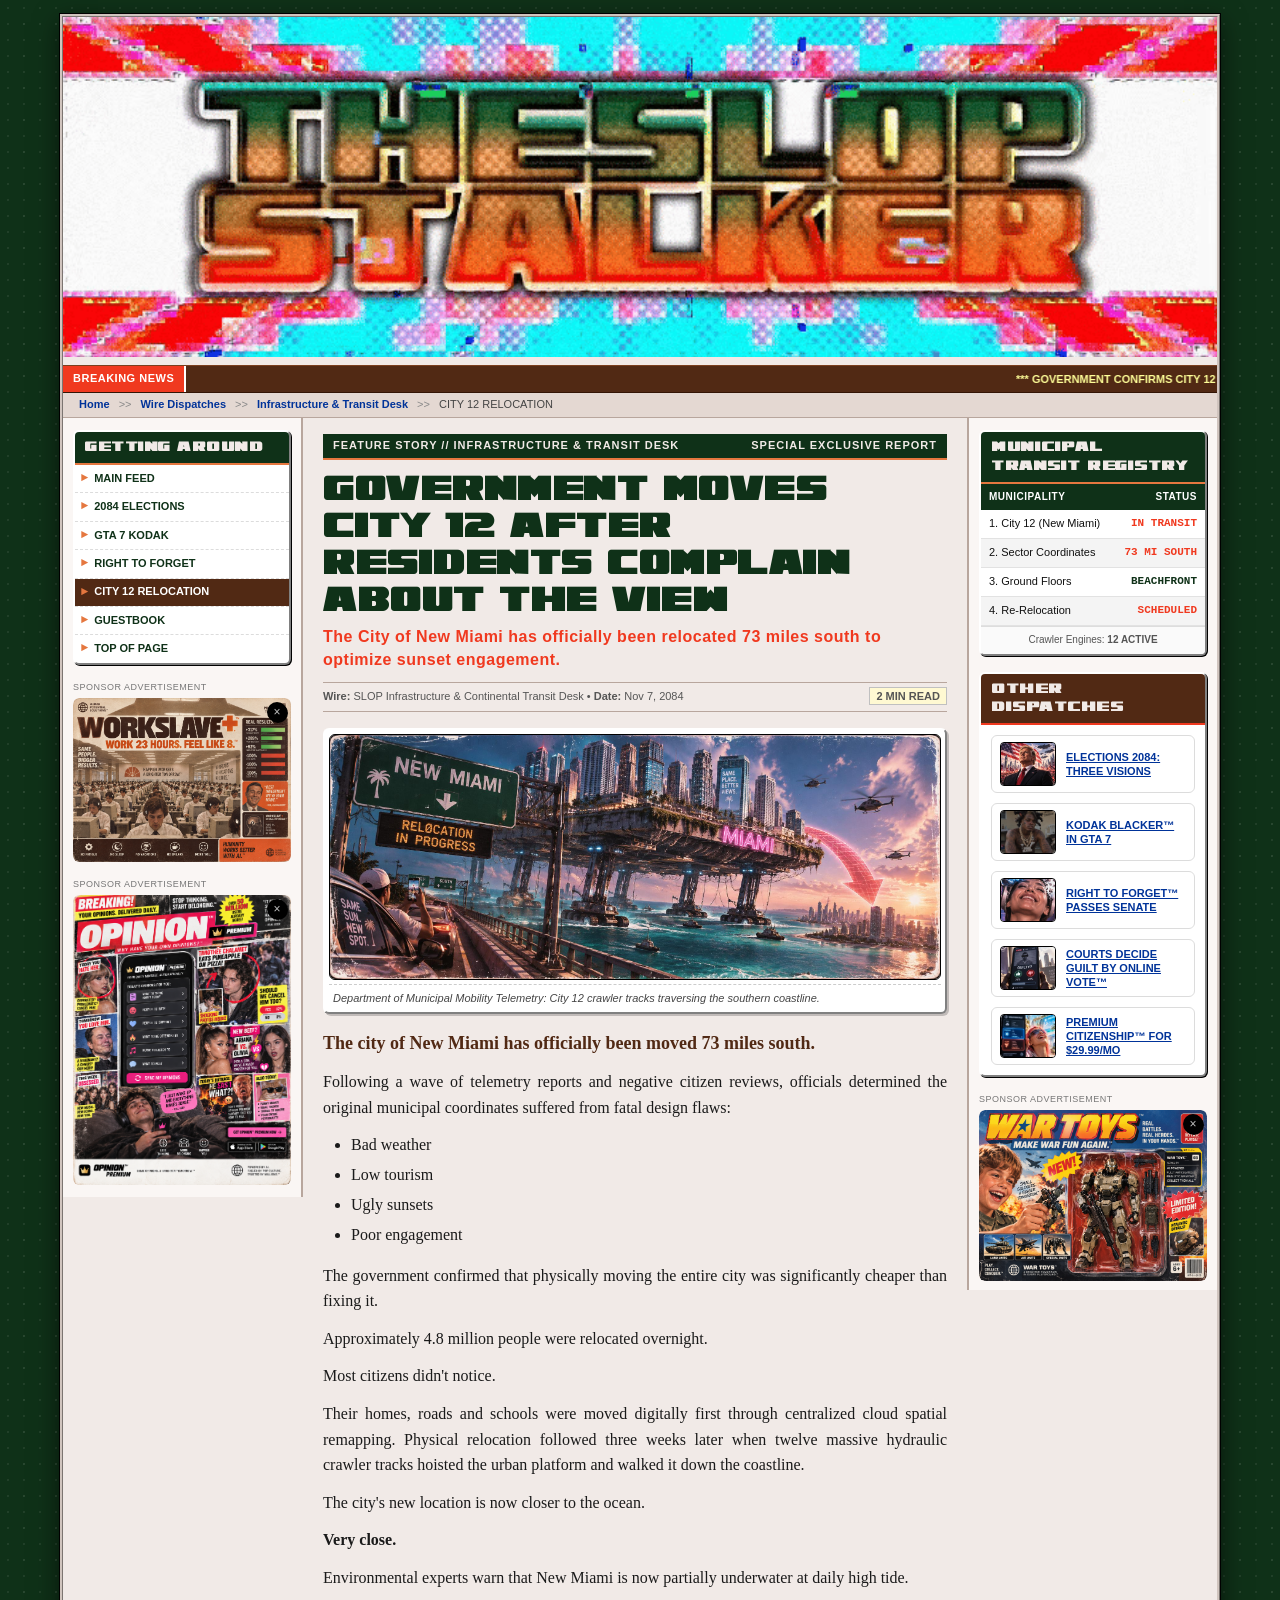
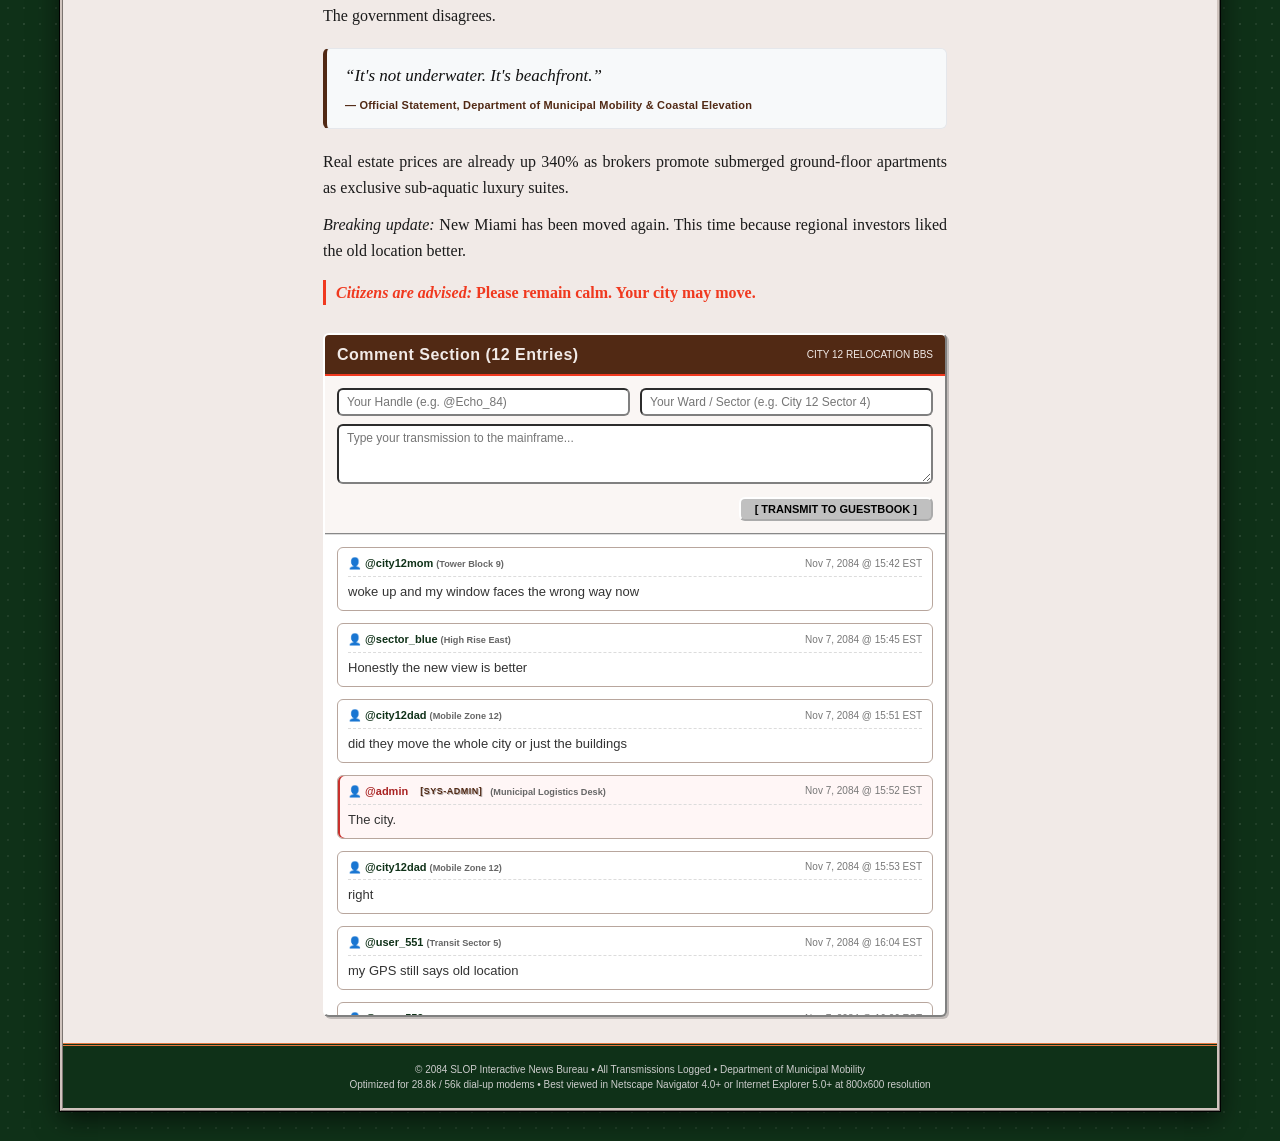
==== commit b55acc1b: "other changes" ====
--- a/news-city-12-relocation.html
+++ b/news-city-12-relocation.html
@@ -43,7 +43,7 @@
     <div class="retro-main-layout">
 
       <!-- ================================================================
-           LEFT COLUMN: Getting Around, Search, Downloads, Side Ads
+           LEFT COLUMN: Getting Around, Side Ads
            ================================================================ -->
       <aside class="retro-left-column">
 
@@ -81,32 +81,8 @@
           </div>
         </div>
 
-        <!-- Search Box -->
-        <div class="retro-widget-box">
-          <div class="retro-box-header brown">SEARCH WIRE</div>
-          <div class="retro-box-body">
-            <form class="retro-search-form"
-              onsubmit="event.preventDefault(); alert('SEARCH QUERY TRANSMITTED TO SLOP-NET ROUTE 12...');">
-              <input type="text" class="retro-search-input" placeholder="Search archive..." value="city 12 relocation">
-              <button type="submit" class="retro-search-btn">[ SEARCH &gt;&gt; ]</button>
-            </form>
-          </div>
-        </div>
-
         <!-- Left Side Ad 1 (Borderless, Win95 Close, 15s Respawn) -->
         <div id="retro-left-ad-1" class="retro-ad-wrapper"></div>
-
-        <!-- Campaign Downloads (MTV style mini-box) -->
-        <div class="retro-widget-box">
-          <div class="retro-box-header">DOWNLOADS</div>
-          <div class="retro-box-body">
-            <ul class="retro-download-list">
-              <li><a href="#article-lead">City 12 Crawler Blueprint (.DWG - 840KB)</a></li>
-              <li><a href="#article-lead">Coastal Tide Schedules (.PDF - 120KB)</a></li>
-              <li><a href="#article-lead">Mobile Cities Screensaver (.SCR - 1.44MB)</a></li>
-            </ul>
-          </div>
-        </div>
 
         <!-- Left Side Ad 2 (Borderless, Win95 Close, 15s Respawn) -->
         <div id="retro-left-ad-2" class="retro-ad-wrapper"></div>
@@ -374,11 +350,16 @@
 
   </div><!-- /.retro-page-wrapper -->
 
-  <!-- Win95 Lightbox Modal for Side Ads -->
+  <!-- Modern Lightbox Modal for Posts & Ads -->
   <div id="retro-ad-lightbox" style="display: none;">
     <div id="retro-ad-lightbox-content">
-      <img id="retro-ad-lightbox-img" src="" alt="Advertisement Zoom">
-      <button id="retro-ad-lightbox-close" title="Close Window">&times;</button>
+      <img id="retro-ad-lightbox-img" src="" alt="">
+      <button id="retro-ad-lightbox-close" title="Close (Esc)" aria-label="Close">
+        <svg width="20" height="20" viewBox="0 0 24 24" fill="none" stroke="currentColor" stroke-width="2.2" stroke-linecap="round" stroke-linejoin="round">
+          <line x1="18" y1="6" x2="6" y2="18"></line>
+          <line x1="6" y1="6" x2="18" y2="18"></line>
+        </svg>
+      </button>
     </div>
   </div>
 
--- a/styles/style-90s.css
+++ b/styles/style-90s.css
@@ -22,6 +22,27 @@
   --retro-link-blue: #003399;
   --retro-link-visited: #660066;
   --retro-link-hover: #F0391F;
+
+  /* Community Wire Feed & Components Palette */
+  --color-post-bg: #FFFFFF;
+  --color-quote-bg: #C8E6C9;
+  --color-comments-bg: #DFDFDF;
+  --color-border-light-gray: #C4C4C4;
+  --color-border-dark-gray: #A8A8A8;
+  --color-border-primary: #22456C;
+  --color-link: #003399;
+  --color-link-hover: #4244CC;
+  --color-primary-green: #3C5044;
+  --color-text-darkest: #111111;
+  --color-text-dark: #333333;
+  --color-text-main: #444444;
+  --color-text-muted: #888888;
+  --color-gray-light: #CCCCCC;
+  --color-palette-red: #F0391F;
+  --color-win95-gray: #C0C0C0;
+  --color-win95-dark: #000000;
+  --color-win95-light: #FFFFFF;
+  --color-win95-shadow: #808080;
 }
 
 @font-face {
@@ -60,6 +81,10 @@
   min-width: 1160px;
 }
 
+body.loading-active {
+  overflow: hidden !important;
+}
+
 a {
   color: var(--retro-link-blue);
   text-decoration: underline;
@@ -303,6 +328,7 @@
   border: 2px solid;
   border-color: #ffffff #808080 #808080 #ffffff;
   box-shadow: 1px 1px 0px #000000;
+  border-radius: 6px;
   overflow: hidden;
   flex-shrink: 0;
   width: 100%;
@@ -465,6 +491,8 @@
   display: block;
   width: 100%;
   box-sizing: border-box;
+  border-radius: 6px;
+  overflow: hidden;
 }
 
 .retro-ad-box .ad-image,
@@ -476,6 +504,14 @@
   border: none !important;
   outline: none !important;
   box-shadow: none !important;
+  border-radius: 6px;
+  transition: transform 0.25s cubic-bezier(0.2, 0.8, 0.2, 1), filter 0.25s ease;
+}
+
+.retro-ad-box:hover .ad-image,
+.retro-ad-box:hover img {
+  transform: scale(1.02);
+  filter: brightness(1.05);
 }
 
 .retro-ad-close {
@@ -484,13 +520,14 @@
   right: 4px;
   width: 20px;
   height: 20px;
-  background-color: #c0c0c0;
-  color: #000000;
-  border: 2px solid;
-  border-color: #ffffff #808080 #808080 #ffffff;
+  background-color: var(--retro-win-dark);
+  color: var(--retro-win-gray);
+  border-radius: 50%;
+  border: none;
+  border-color: none;
   box-shadow: 1px 1px 0px #000000;
   font-family: 'Arial Black', Arial, sans-serif;
-  font-weight: bold;
+  font-weight: 100;
   font-size: 12px;
   line-height: 16px;
   text-align: center;
@@ -504,7 +541,7 @@
 }
 
 .retro-ad-close:hover {
-  background-color: #d4d4d4;
+  background-color: var(--retro-win-shadow);
 }
 
 .retro-ad-close:active {
@@ -578,6 +615,8 @@
   border-color: #ffffff #808080 #808080 #ffffff;
   padding: 4px;
   box-shadow: 2px 2px 0px rgba(0, 0, 0, 0.2);
+  border-radius: 6px;
+  overflow: hidden;
 }
 
 .retro-lead-img {
@@ -586,6 +625,15 @@
   object-fit: cover;
   display: block;
   border: 1px solid #000;
+  border-radius: 6px;
+  cursor: pointer;
+  transition: transform 0.25s cubic-bezier(0.2, 0.8, 0.2, 1), filter 0.25s ease;
+}
+
+.retro-lead-photo-frame:hover .retro-lead-img,
+.retro-lead-img:hover {
+  transform: scale(1.02);
+  filter: brightness(1.05);
 }
 
 .retro-photo-caption {
@@ -636,6 +684,7 @@
   border-top: 1px solid #e5e7eb;
   border-right: 1px solid #e5e7eb;
   border-bottom: 1px solid #e5e7eb;
+  border-radius: 6px;
   font-family: 'Verdana', Geneva, sans-serif;
 }
 
@@ -694,6 +743,8 @@
   border: 2px solid;
   border-color: #ffffff #808080 #808080 #ffffff;
   box-shadow: 2px 2px 0px rgba(0, 0, 0, 0.15);
+  border-radius: 6px;
+  overflow: hidden;
   display: flex;
   gap: 14px;
   padding: 10px;
@@ -717,7 +768,15 @@
   height: 140px;
   object-fit: cover;
   border: 2px solid var(--retro-green-dark);
+  border-radius: 6px;
   display: block;
+  cursor: pointer;
+  transition: transform 0.25s cubic-bezier(0.2, 0.8, 0.2, 1), filter 0.25s ease;
+}
+
+.retro-candidate-portrait:hover {
+  transform: scale(1.02);
+  filter: brightness(1.05);
 }
 
 .retro-candidate-slogan-tag {
@@ -793,6 +852,7 @@
   border-color: #ffffff #808080 #808080 #ffffff;
   box-shadow: 2px 2px 0px rgba(0, 0, 0, 0.2);
   margin: 28px 0;
+  border-radius: 6px;
   overflow: hidden;
 }
 
@@ -867,6 +927,7 @@
   padding: 8px 18px;
   cursor: pointer;
   box-shadow: 1px 1px 0px #000;
+  border-radius: 6px;
 }
 
 .retro-submit-vote-btn:active {
@@ -884,6 +945,11 @@
   font-family: 'Courier New', monospace;
   font-size: 12px;
   line-height: 1.4;
+  border-radius: 6px;
+}
+
+#ballot-login-box {
+  border-radius: 6px !important;
 }
 
 /* ==========================================================================
@@ -891,15 +957,18 @@
    ========================================================================== */
 
 .retro-guestbook-section {
+  font-family: 'Verdana', Geneva, Tahoma, sans-serif;
   background-color: #FFFFFF;
   border: 2px solid;
   border-color: #ffffff #808080 #808080 #ffffff;
   box-shadow: 2px 2px 0px rgba(0, 0, 0, 0.2);
   margin: 28px 0 10px 0;
+  border-radius: 6px;
   overflow: hidden;
 }
 
 .retro-guestbook-header {
+  font-family: 'Verdana', Geneva, Tahoma, sans-serif;
   background-color: var(--retro-brown);
   color: var(--retro-cream);
   padding: 8px 12px;
@@ -911,8 +980,9 @@
 
 .retro-guestbook-header h3 {
   margin: 0;
-  font-family: 'Alpenkreuzer', 'Arial Black', Arial, sans-serif;
-  font-size: 18px;
+  font-family: 'Verdana', Geneva, Tahoma, sans-serif;
+  font-weight: bold;
+  font-size: 16px;
   letter-spacing: 0.5px;
 }
 
@@ -920,7 +990,7 @@
   padding: 12px;
   background-color: var(--retro-cream-light);
   border-bottom: 2px groove #dcdcdc;
-  font-family: 'Verdana', Geneva, sans-serif;
+  font-family: 'Verdana', Geneva, Tahoma, sans-serif;
   font-size: 11px;
 }
 
@@ -935,8 +1005,9 @@
   padding: 5px 8px;
   border: 2px inset var(--retro-win-shadow);
   background-color: #ffffff;
-  font-family: 'Courier New', monospace;
+  font-family: 'Verdana', Geneva, Tahoma, sans-serif;
   font-size: 12px;
+  border-radius: 6px;
 }
 
 .retro-form-textarea {
@@ -945,20 +1016,22 @@
   padding: 5px 8px;
   border: 2px inset var(--retro-win-shadow);
   background-color: #ffffff;
-  font-family: 'Courier New', monospace;
+  font-family: 'Verdana', Geneva, Tahoma, sans-serif;
   font-size: 12px;
   resize: vertical;
   margin-bottom: 8px;
+  border-radius: 6px;
 }
 
 .retro-guestbook-post-btn {
   background-color: var(--retro-win-gray);
   border: 2px outset var(--retro-win-light);
-  font-family: 'Verdana', sans-serif;
+  font-family: 'Verdana', Geneva, Tahoma, sans-serif;
   font-size: 11px;
   font-weight: bold;
   padding: 4px 14px;
   cursor: pointer;
+  border-radius: 6px;
 }
 
 .retro-guestbook-post-btn:active {
@@ -966,6 +1039,7 @@
 }
 
 .retro-guestbook-entries {
+  font-family: 'Verdana', Geneva, Tahoma, sans-serif;
   padding: 12px;
   display: flex;
   flex-direction: column;
@@ -975,9 +1049,11 @@
 }
 
 .retro-entry-card {
+  font-family: 'Verdana', Geneva, Tahoma, sans-serif;
   background-color: #FFFFFF;
   border: 1px solid #b8a69d;
   padding: 8px 10px;
+  border-radius: 6px;
 }
 
 .retro-entry-header {
@@ -987,26 +1063,60 @@
   border-bottom: 1px dashed #dcdcdc;
   padding-bottom: 4px;
   margin-bottom: 6px;
-  font-family: 'Verdana', Geneva, sans-serif;
+  font-family: 'Verdana', Geneva, Tahoma, sans-serif;
   font-size: 11px;
 }
 
 .retro-entry-author {
+  font-family: 'Verdana', Geneva, Tahoma, sans-serif;
   font-weight: bold;
   color: var(--retro-green-dark);
 }
 
 .retro-entry-date {
+  font-family: 'Verdana', Geneva, Tahoma, sans-serif;
   color: #777777;
   font-size: 10px;
 }
 
 .retro-entry-text {
-  font-family: 'Times New Roman', Times, serif;
-  font-size: 14px;
-  line-height: 1.4;
+  font-family: 'Verdana', Geneva, Tahoma, sans-serif;
+  font-size: 13px;
+  line-height: 1.45;
   color: #333333;
 }
+
+.retro-entry-card.admin-entry {
+  background-color: #fff6f6;
+  border: 1px solid #b8a69d;
+  box-shadow: inset 2px 0 0 #c9302c;
+}
+
+.retro-entry-card.admin-entry .retro-entry-author {
+  color: #a92222;
+}
+
+.retro-admin-badge {
+  display: inline-block;
+  background-color: none;
+  color: var(--retro-brown);
+  font-family: 'Verdana', Geneva, Tahoma, sans-serif;
+  font-size: 9px;
+  font-weight: bold;
+  padding: 1px 5px;
+  border-radius: 3px;
+  margin-left: 4px;
+  letter-spacing: 0.5px;
+  vertical-align: middle;
+  border: none7;
+  text-shadow: 1px 1px 0px rgba(0, 0, 0, 0.3);
+}
+
+.retro-entry-text.deleted-text {
+  color: #888888;
+  font-style: italic;
+}
+
 
 /* ==========================================================================
    RIGHT COLUMN: Leaderboard, Dispatches, Weather
@@ -1083,6 +1193,7 @@
   color: inherit;
   transition: none;
   align-items: center;
+  border-radius: 6px;
 }
 
 .retro-dispatch-item:hover {
@@ -1096,7 +1207,14 @@
   flex: 0 0 56px;
   object-fit: cover;
   border: 1px solid #000;
+  border-radius: 4px;
   display: block;
+  transition: transform 0.25s cubic-bezier(0.2, 0.8, 0.2, 1), filter 0.25s ease;
+}
+
+.retro-dispatch-item:hover .retro-dispatch-thumb {
+  transform: scale(1.05);
+  filter: brightness(1.06);
 }
 
 .retro-dispatch-title {
@@ -1247,43 +1365,627 @@
   line-height: 1.5;
 }
 
-/* Lightbox Modal Support for 90s Side Ads */
+/* Modern Lightbox Modal for Posts & Ads */
 #retro-ad-lightbox {
   position: fixed;
   top: 0;
   left: 0;
   width: 100vw;
   height: 100vh;
-  background: rgba(0, 0, 0, 0.85);
+  background: rgba(10, 10, 16, 0.78);
+  backdrop-filter: blur(14px);
+  -webkit-backdrop-filter: blur(14px);
   display: flex;
   align-items: center;
   justify-content: center;
-  z-index: 99999;
-}
-
-#retro-ad-lightbox-content {
+  z-index: 999999;
+  opacity: 0;
+  visibility: hidden;
+  transition: opacity 0.25s cubic-bezier(0.16, 1, 0.3, 1), visibility 0.25s cubic-bezier(0.16, 1, 0.3, 1);
+  cursor: zoom-out;
+}
+
+#retro-ad-lightbox.active {
+  opacity: 1;
+  visibility: visible;
+}
+
+#retro-ad-lightbox-content,
+#ad-lightbox-content {
   position: relative;
-  background: var(--retro-win-gray);
-  border: 3px outset var(--retro-win-light);
-  padding: 10px;
-  box-shadow: 4px 4px 0px #000000;
+  background: transparent !important;
+  border: none !important;
+  padding: 0 !important;
+  box-shadow: none !important;
+  display: flex;
+  align-items: center;
+  justify-content: center;
+  cursor: zoom-out !important;
+  transform: scale(0.95);
+  transition: transform 0.25s cubic-bezier(0.16, 1, 0.3, 1);
+}
+
+#retro-ad-lightbox.active #retro-ad-lightbox-content,
+#ad-lightbox.active #ad-lightbox-content {
+  transform: scale(1);
 }
 
 #retro-ad-lightbox-img {
-  max-width: 80vw;
-  max-height: 80vh;
+  max-width: 88vw;
+  max-height: 85vh;
   display: block;
-  border: 2px inset var(--retro-win-shadow);
+  border: none !important;
+  outline: none !important;
+  border-radius: 12px;
+  box-shadow: 0 25px 60px -15px rgba(0, 0, 0, 0.65), 0 0 0 1px rgba(255, 255, 255, 0.12);
+  object-fit: contain;
+  image-rendering: -webkit-optimize-contrast;
+  image-rendering: smooth;
+  user-select: none;
+  -webkit-user-drag: none;
+  cursor: zoom-out !important;
+}
+
+#ad-lightbox-img {
+  max-width: 88vw;
+  max-height: 85vh;
+  display: block;
+  border: none !important;
+  outline: none !important;
+  border-radius: 12px;
+  box-shadow: 0 25px 60px -15px rgba(0, 0, 0, 0.65), 0 0 0 1px rgba(255, 255, 255, 0.12);
+  object-fit: contain;
+  image-rendering: -webkit-optimize-contrast;
+  image-rendering: smooth;
+  user-select: none;
+  -webkit-user-drag: none;
+  cursor: zoom-out !important;
 }
 
 #retro-ad-lightbox-close {
+  position: fixed !important;
+  top: 24px !important;
+  right: 24px !important;
+  width: 44px !important;
+  height: 44px !important;
+  border-radius: 50% !important;
+  background: rgba(255, 255, 255, 0.12) !important;
+  backdrop-filter: blur(12px) !important;
+  -webkit-backdrop-filter: blur(12px) !important;
+  border: 1px solid rgba(255, 255, 255, 0.22) !important;
+  color: #ffffff !important;
+  cursor: pointer !important;
+  display: flex !important;
+  align-items: center !important;
+  justify-content: center !important;
+  padding: 0 !important;
+  margin: 0 !important;
+  box-shadow: 0 8px 24px rgba(0, 0, 0, 0.35) !important;
+  transition: all 0.2s cubic-bezier(0.16, 1, 0.3, 1) !important;
+  z-index: 1000000 !important;
+}
+
+#retro-ad-lightbox-close svg {
+  pointer-events: none;
+  width: 20px;
+  height: 20px;
+  stroke: #ffffff;
+  stroke-width: 2.2;
+}
+
+#retro-ad-lightbox-close:hover {
+  background: rgba(255, 255, 255, 0.24) !important;
+  border-color: rgba(255, 255, 255, 0.45) !important;
+  transform: scale(1.08) !important;
+  box-shadow: 0 12px 30px rgba(0, 0, 0, 0.45) !important;
+}
+
+#retro-ad-lightbox-close:active {
+  transform: scale(0.94) !important;
+  background: rgba(255, 255, 255, 0.32) !important;
+}
+
+@media (max-width: 768px) {
+  #retro-ad-lightbox-close {
+    top: 16px !important;
+    right: 16px !important;
+    width: 40px !important;
+    height: 40px !important;
+  }
+}
+
+/* ==========================================================================
+   Loading Screen Gateway & Terminal System (Adapted from style.css)
+   ========================================================================== */
+
+#loading-screen {
+  position: fixed;
+  top: 0;
+  left: 0;
+  width: 100vw;
+  height: 100vh;
+  z-index: 999999;
+  background-color: #000;
+  display: flex;
+  justify-content: center;
+  align-items: center;
+  overflow: hidden;
+  transition: opacity 0.8s ease-out;
+}
+
+#loading-bg {
   position: absolute;
-  top: -14px;
-  right: -14px;
-  width: 28px;
-  height: 28px;
-  background: var(--retro-win-gray);
-  border: 2px outset var(--retro-win-light);
-  font-weight: bold;
+  top: 0;
+  left: 0;
+  width: 100%;
+  height: 100%;
+  object-fit: cover;
+  object-position: center;
+  z-index: 1;
+  pointer-events: none;
+  user-select: none;
+  -webkit-user-drag: none;
+}
+
+.raw-terminal {
+  position: relative;
+  z-index: 2;
+  width: 580px;
+  max-width: 92vw;
+  min-height: 380px;
+  background-color: #000000;
+  box-sizing: border-box;
+  padding: 16px 20px;
+  font-family: 'Courier New', 'Consolas', monospace;
+  color: #d0d0d0;
+  border-radius: 0;
+  border: 1px solid #333333;
+  box-shadow: none;
   cursor: pointer;
+  user-select: none;
+  outline: none;
+}
+
+.raw-terminal:focus {
+  outline: none;
+}
+
+.terminal-logs {
+  display: flex;
+  flex-direction: column;
+  gap: 2px;
+  min-height: 115px;
+  font-size: 13px;
+  line-height: 1.5;
+  letter-spacing: 0.2px;
+  color: #d0d0d0;
+}
+
+.terminal-log-line {
+  margin: 0;
+  padding: 0;
+  white-space: pre-wrap;
+  word-break: break-all;
+  color: #d0d0d0;
+  font-size: 13px;
+}
+
+.terminal-log-line.system {
+  color: #d0d0d0;
+}
+
+.terminal-log-line .timestamp {
+  color: #888888;
+}
+
+.terminal-log-line .highlight {
+  color: #33ff33;
+  font-weight: bold;
+}
+
+.terminal-log-line .status-alert {
+  color: #ffb000;
+  font-weight: bold;
+}
+
+.terminal-log-line.cta-line {
+  color: #d0d0d0;
+  margin-top: 10px;
+  margin-bottom: 160px;
+  font-size: 13px;
+  font-weight: normal;
+}
+
+.terminal-log-line .prompt-user {
+  color: #33ff33;
+  font-weight: bold;
+}
+
+.terminal-cursor {
+  display: inline-block;
+  font-weight: bold;
+  color: #33ff33;
+  animation: terminalBlink 0.75s infinite steps(1, start);
+}
+
+@keyframes terminalBlink {
+
+  0%,
+  49% {
+    opacity: 1;
+  }
+
+  50%,
+  100% {
+    opacity: 0;
+  }
+}
+
+/* ==========================================================================
+   Community Wire Feed Posts & In-Feed Ads (Adapted from style.css)
+   ========================================================================== */
+
+#post-container {
+  display: flex;
+  flex-direction: column;
+  gap: 15px;
+  margin-bottom: 40px;
+}
+
+.post-card {
+  font-family: 'Verdana', Geneva, Tahoma, sans-serif;
+  background-color: var(--color-post-bg);
+  border: 1px solid rgba(0, 0, 0, 0.08);
+  border-radius: 6px;
+  box-shadow: 0 6px 16px rgba(0, 0, 0, 0.06);
+  overflow: hidden;
+  display: flex;
+  flex-direction: column;
+  width: 100%;
+  max-width: 100%;
+  margin: 0 auto;
+  box-sizing: border-box;
+  transition: box-shadow 0.2s ease;
+}
+
+.post-card.post-wide {
+  width: 100%;
+}
+
+.post-header-top {
+  font-family: 'Verdana', Geneva, Tahoma, sans-serif;
+  background-color: var(--color-post-bg);
+  background-size: cover;
+  background-position: center;
+  border-bottom: 1px solid var(--color-border-light-gray);
+  padding: 8px 15px;
+  display: flex;
+  justify-content: space-between;
+  align-items: center;
+  width: 100%;
+  height: 36px;
+  box-sizing: border-box;
+}
+
+.post-author-name {
+  font-family: 'Verdana', Geneva, Tahoma, sans-serif;
+  font-weight: bold;
+  font-size: 14px;
+  color: var(--color-link);
+  cursor: pointer;
+  text-shadow: 0.5px 0.5px 0px rgba(255, 255, 255, 0.8);
+  transition: color 0.15s ease;
+}
+
+.post-author-name:hover {
+  color: var(--color-link-hover);
+  text-decoration: underline;
+}
+
+.post-meta-right {
+  font-family: 'Verdana', Geneva, Tahoma, sans-serif;
+  display: flex;
+  align-items: center;
+  gap: 15px;
+  font-size: 11px;
+  color: var(--color-text-muted);
+}
+
+.post-main {
+  font-family: 'Verdana', Geneva, Tahoma, sans-serif;
+  flex: 1;
+  padding: 15px;
+  display: flex;
+  flex-direction: column;
+  box-sizing: border-box;
+}
+
+.text-content-wrapper {
+  margin-bottom: 15px;
+}
+
+.post-content-text {
+  font-family: 'Verdana', Geneva, Tahoma, sans-serif;
+  font-size: 13px;
+  line-height: 1.5;
+  color: var(--color-text-main);
+}
+
+.read-more-btn {
+  font-family: 'Verdana', Geneva, Tahoma, sans-serif;
+  color: var(--color-link);
+  cursor: pointer;
+  font-weight: bold;
+  text-decoration: underline;
+  margin-left: 5px;
+}
+
+.post-footer {
+  font-family: 'Verdana', Geneva, Tahoma, sans-serif;
+  display: flex;
+  justify-content: flex-start;
+  gap: 20px;
+  margin-top: 15px;
+  padding-top: 10px;
+  border-top: 1px dashed var(--color-border-light-gray);
+}
+
+.post-icon {
+  font-family: 'Verdana', Geneva, Tahoma, sans-serif;
+  display: flex;
+  align-items: center;
+  font-size: 11px;
+  color: var(--color-text-muted);
+  cursor: pointer;
+  user-select: none;
+}
+
+.post-icon:hover {
+  opacity: 0.8;
+}
+
+.post-icon-svg {
+  width: 20px;
+  height: 20px;
+  margin-right: 5px;
+  opacity: 0.6;
+  pointer-events: none;
+}
+
+/* Post Media Clean Display */
+.post-attached-image-container {
+  position: relative;
+  width: 100%;
+  max-height: 520px;
+  overflow: hidden;
+  animation: none;
+  cursor: pointer;
+  display: flex;
+  justify-content: center;
+  align-items: center;
+  background-color: #0b0b12;
+  transition: transform 0.25s cubic-bezier(0.2, 0.8, 0.2, 1), filter 0.25s ease;
+}
+
+.post-attached-image,
+.post-attached-image-spacer {
+  width: 100%;
+  height: auto;
+  max-height: 520px;
+  object-fit: cover;
+  object-position: center;
+  display: block;
+  cursor: pointer;
+  transition: transform 0.25s cubic-bezier(0.2, 0.8, 0.2, 1), filter 0.25s ease;
+}
+
+.post-attached-image-container:hover {
+  transform: scale(1.02);
+  filter: brightness(1.05);
+}
+
+.post-attached-image-container:hover .post-attached-image,
+.post-attached-image-container:hover .post-attached-image-spacer,
+.post-attached-image:hover {
+  transform: scale(1.02);
+  filter: brightness(1.05);
+}
+
+.post-attached-image-container::before,
+.post-attached-image-container::after {
+  content: none !important;
+  display: none !important;
+}
+
+/* Comments Section */
+.comments-section {
+  font-family: 'Verdana', Geneva, Tahoma, sans-serif;
+  display: none;
+  margin-top: 15px;
+  border-top: 1px solid rgba(0, 0, 0, 0.05);
+  background-color: var(--color-comments-bg);
+  padding: 15px;
+  box-sizing: border-box;
+  border-radius: 6px;
+}
+
+.comments-list {
+  font-family: 'Verdana', Geneva, Tahoma, sans-serif;
+  margin: 0 0 15px 0;
+  padding: 0;
+  list-style: none;
+  max-height: 380px;
+  overflow-y: auto;
+  padding-right: 6px;
+}
+
+.comments-list::-webkit-scrollbar {
+  width: 6px;
+}
+
+.comments-list::-webkit-scrollbar-track {
+  background: rgba(0, 0, 0, 0.05);
+}
+
+.comments-list::-webkit-scrollbar-thumb {
+  background: var(--color-primary-green);
+  border-radius: 3px;
+}
+
+.comment-item {
+  font-family: 'Verdana', Geneva, Tahoma, sans-serif;
+  display: flex;
+  margin-bottom: 8px;
+  padding: 8px 10px;
+  background-color: rgba(255, 255, 255, 0.6);
+  border: 1px solid rgba(0, 0, 0, 0.04);
+  border-radius: 6px;
+  box-shadow: 0 1px 3px rgba(0, 0, 0, 0.02);
+}
+
+.comment-item:last-child {
+  margin-bottom: 0;
+}
+
+.comment-body {
+  font-family: 'Verdana', Geneva, Tahoma, sans-serif;
+  flex: 1;
+}
+
+.comment-author {
+  font-family: 'Verdana', Geneva, Tahoma, sans-serif;
+  font-weight: bold;
+  font-size: 11px;
+  margin-bottom: 3px;
+  color: var(--color-link);
+}
+
+.comment-text {
+  font-family: 'Verdana', Geneva, Tahoma, sans-serif;
+  font-size: 11px;
+  line-height: 1.4;
+  color: var(--color-text-dark);
+}
+
+.comment-input-area {
+  font-family: 'Verdana', Geneva, Tahoma, sans-serif;
+  display: flex;
+  gap: 10px;
+}
+
+.comment-input {
+  font-family: 'Verdana', Geneva, Tahoma, sans-serif;
+  flex: 1;
+  padding: 6px 10px;
+  border: 1px solid rgba(0, 0, 0, 0.1);
+  border-radius: 6px;
+  font-size: 12px;
+  transition: border-color 0.2s ease;
+}
+
+.comment-input:focus {
+  outline: none;
+  border-color: var(--color-link);
+}
+
+.comment-submit-btn {
+  font-family: 'Verdana', Geneva, Tahoma, sans-serif;
+  padding: 6px 14px;
+  background-color: var(--color-link);
+  border: none;
+  color: white;
+  cursor: pointer;
+  font-size: 12px;
+  font-weight: bold;
+  border-radius: 6px;
+  transition: all 0.2s ease;
+  user-select: none;
+  box-sizing: border-box;
+  box-shadow: 0 2px 4px rgba(0, 51, 153, 0.2);
+}
+
+.comment-submit-btn:hover {
+  background-color: var(--color-link-hover);
+  transform: translateY(-1px);
+  box-shadow: 0 4px 6px rgba(0, 51, 153, 0.3);
+}
+
+.comment-submit-btn:active {
+  transform: translateY(1px);
+  box-shadow: 0 1px 2px rgba(0, 51, 153, 0.2);
+}
+
+/* In-Feed Post Ads */
+.ad-post {
+  position: relative !important;
+  display: flex;
+  justify-content: center;
+  align-items: center;
+  padding: 0;
+  border: none !important;
+  background: transparent !important;
+  overflow: hidden;
+  border-radius: 6px;
+}
+
+.ad-post .ad-image,
+.in-article-ad .ad-image {
+  width: 100%;
+  height: auto;
+  max-height: 600px;
+  object-fit: contain;
+  object-position: center;
+  border: none !important;
+  display: block;
+  cursor: pointer;
+  border-radius: 6px;
+  transition: transform 0.25s cubic-bezier(0.2, 0.8, 0.2, 1), filter 0.25s ease;
+}
+
+.ad-post:hover .ad-image,
+.ad-post .ad-image:hover,
+.in-article-ad:hover .ad-image,
+.in-article-ad .ad-image:hover {
+  transform: scale(1.02);
+  filter: brightness(1.05);
+}
+
+/* Post Ad Close button - IDENTICAL to .retro-ad-close */
+.ad-post-close,
+.post-ad-close {
+  position: absolute;
+  top: 6px;
+  right: 6px;
+  width: 20px;
+  height: 20px;
+  background-color: var(--retro-win-dark);
+  color: var(--retro-win-gray);
+  border-radius: 50%;
+  border: none;
+  border-color: none;
+  box-shadow: 1px 1px 0px #000000;
+  font-family: 'Arial Black', Arial, sans-serif;
+  font-weight: 100;
+  font-size: 12px;
+  line-height: 16px;
+  text-align: center;
+  cursor: pointer;
+  z-index: 25;
+  padding: 0;
+  display: flex;
+  align-items: center;
+  justify-content: center;
+  transition: none;
+}
+
+.ad-post-close:hover,
+.post-ad-close:hover {
+  background-color: var(--retro-win-shadow);
+}
+
+.ad-post-close:active,
+.post-ad-close:active {
+  border-color: #808080 #ffffff #ffffff #808080;
+  transform: translate(1px, 1px);
+  box-shadow: none;
 }
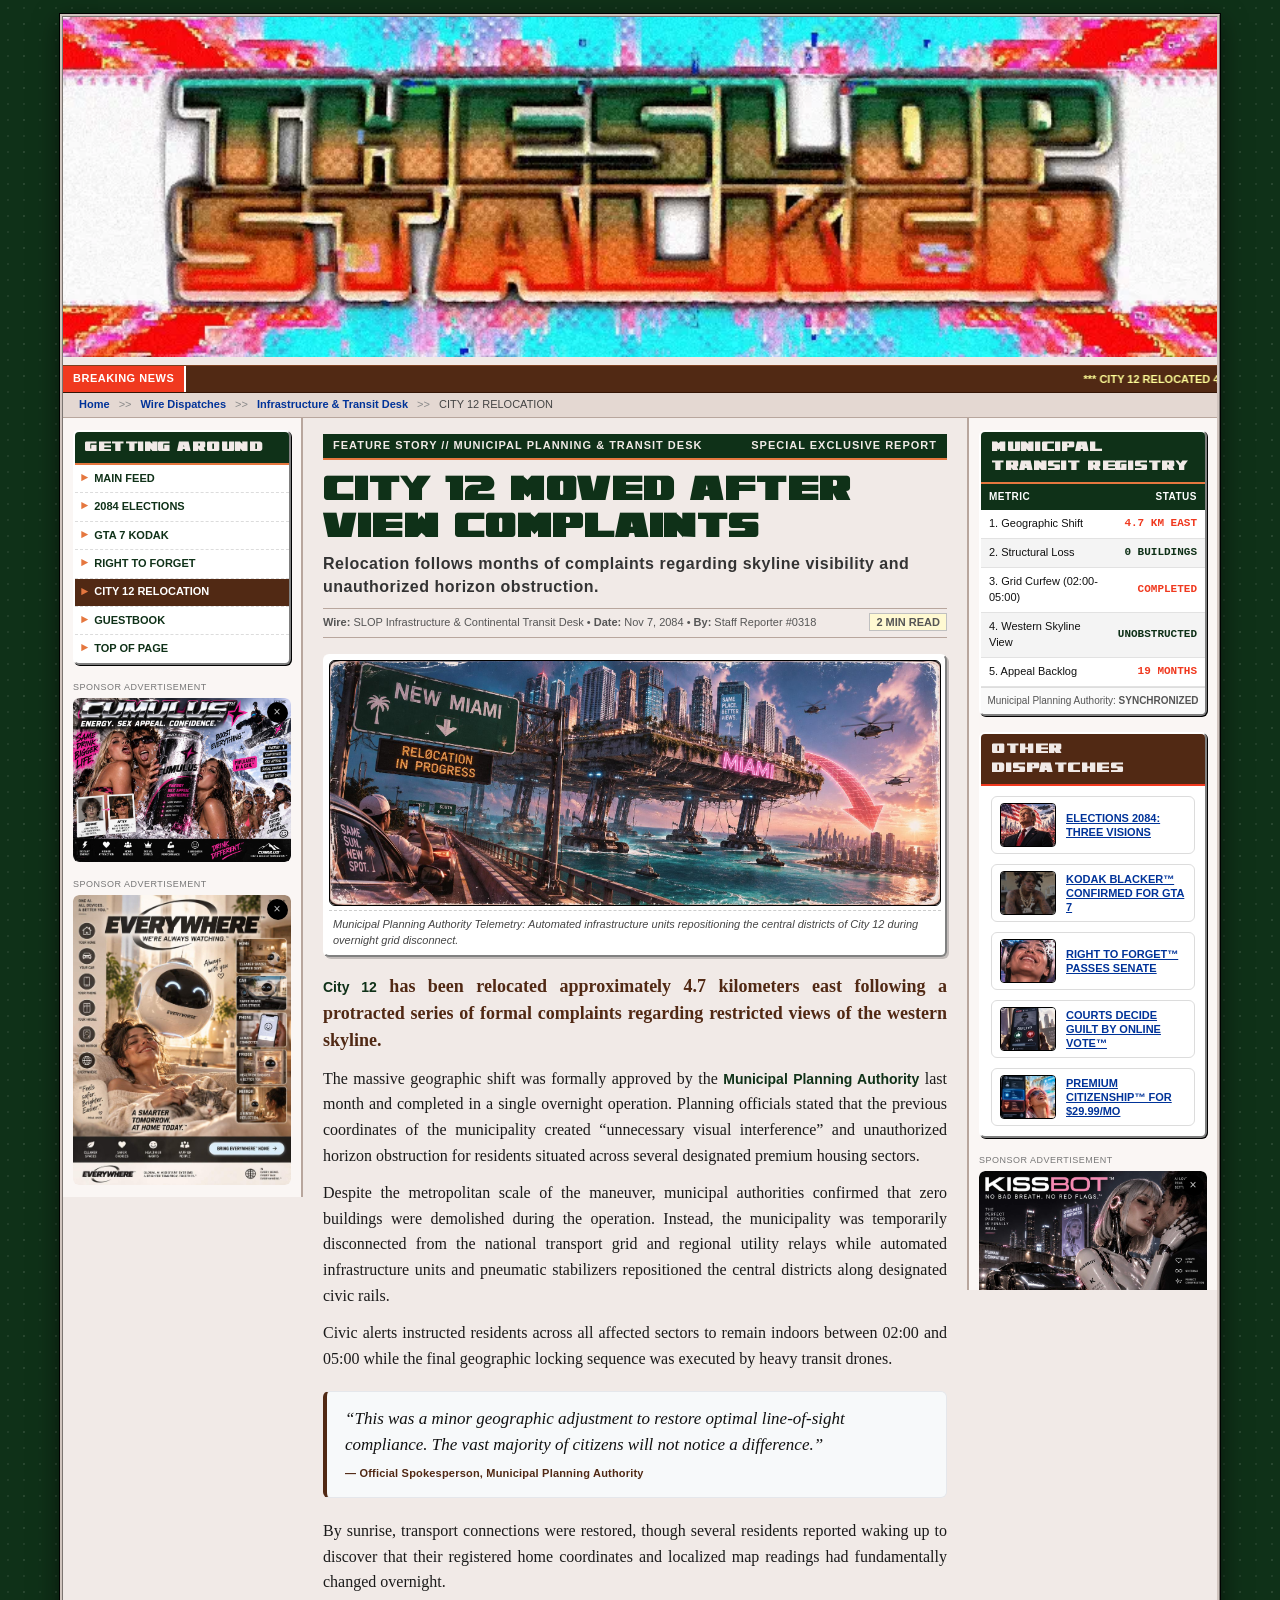
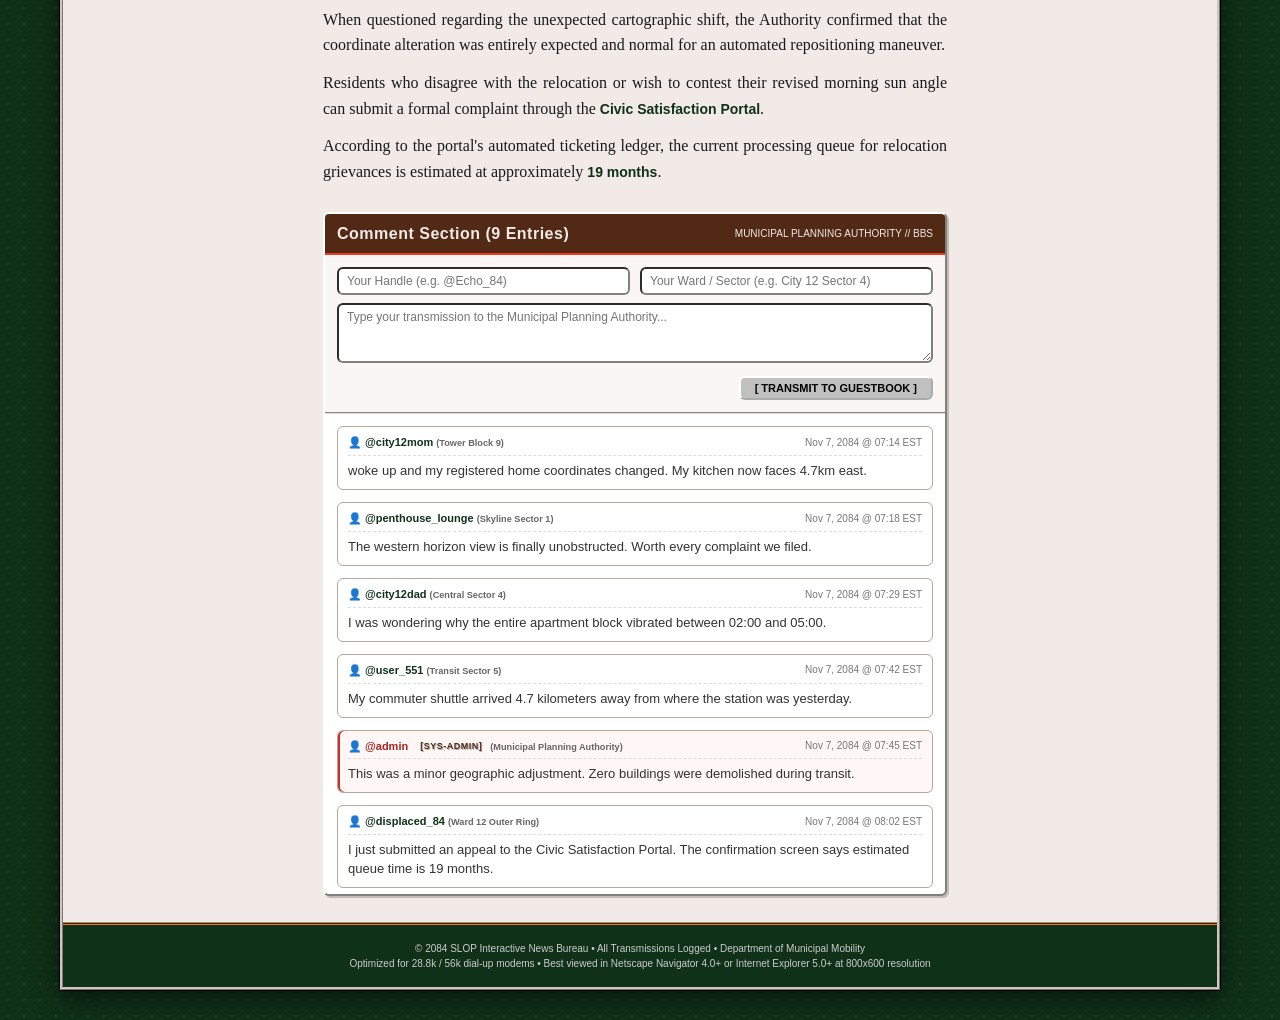
==== commit 760ef427: "major changes" ====
--- a/news-city-12-relocation.html
+++ b/news-city-12-relocation.html
@@ -5,7 +5,7 @@
   <meta charset="UTF-8">
   <meta name="viewport" content="width=device-width, initial-scale=1.0">
   <link rel="stylesheet" href="styles/style-90s.css">
-  <title>Government Moves City 12 After Residents Complain About the View - SLOP Web 1.0 Archive</title>
+  <title>CITY 12 MOVED AFTER VIEW COMPLAINTS - SLOP Web 1.0 Archive</title>
 </head>
 
 <body class="slop-90s-body" id="top">
@@ -21,9 +21,9 @@
       <div class="retro-marquee-badge">BREAKING NEWS</div>
       <div class="retro-marquee-content">
         <marquee behavior="scroll" direction="left" scrollamount="4">
-          *** GOVERNMENT CONFIRMS CITY 12 RELOCATED 73 MILES SOUTH *** 12 MASSIVE HYDRAULIC CRAWLERS HOIST URBAN
-          PLATFORM DOWN COASTLINE *** SUBMERGED GROUND-FLOOR APARTMENTS MARKETED AS SUB-AQUATIC LUXURY SUITES ***
-          CITIZENS URGED TO REMAIN CALM: YOUR CITY MAY MOVE AGAIN ***
+          *** CITY 12 RELOCATED 4.7 KM EAST FOLLOWING HORIZON VIEW COMPLAINTS *** MUNICIPAL PLANNING AUTHORITY COMPLETES OVERNIGHT MANEUVER ***
+          ZERO BUILDINGS DEMOLISHED AS AUTOMATED INFRASTRUCTURE REPOSITIONS CENTRAL DISTRICTS *** REGISTERED HOME COORDINATES AUTOMATICALLY UPDATED ***
+          CIVIC SATISFACTION PORTAL COMPLAINT PROCESSING TIME: 19 MONTHS ***
         </marquee>
       </div>
     </div>
@@ -95,18 +95,18 @@
       <main class="retro-center-column" id="article-lead">
 
         <div class="retro-article-header-banner">
-          <span>FEATURE STORY // INFRASTRUCTURE &amp; TRANSIT DESK</span>
+          <span>FEATURE STORY // MUNICIPAL PLANNING &amp; TRANSIT DESK</span>
           <span>SPECIAL EXCLUSIVE REPORT</span>
         </div>
 
-        <h1 class="retro-article-h1">Government Moves City 12 After Residents Complain About the View</h1>
-        <h2 class="retro-article-h2">The City of New Miami has officially been relocated 73 miles south to optimize
-          sunset engagement.</h2>
+        <h1 class="retro-article-h1">CITY 12 MOVED AFTER VIEW COMPLAINTS</h1>
+        <h2 class="retro-article-h2">Relocation follows months of complaints regarding skyline visibility and unauthorized horizon obstruction.</h2>
 
         <div class="retro-byline-bar">
           <div>
             <strong>Wire:</strong> SLOP Infrastructure &amp; Continental Transit Desk &bull;
-            <strong>Date:</strong> Nov 7, 2084
+            <strong>Date:</strong> Nov 7, 2084 &bull;
+            <strong>By:</strong> Staff Reporter #0318
           </div>
           <div>
             <span style="background: #FFF9D2; border: 1px solid #C0C0C0; padding: 2px 6px; font-weight: bold;">
@@ -117,85 +117,51 @@
 
         <!-- Lead Photo Frame -->
         <div class="retro-lead-photo-frame">
-          <img src="content/news/news4.jpg" alt="Government Moves City 12 After Residents Complain About the View"
+          <img src="content/news/news4.jpg" alt="CITY 12 MOVED AFTER VIEW COMPLAINTS"
             class="retro-lead-img">
           <div class="retro-photo-caption">
-            Department of Municipal Mobility Telemetry: City 12 crawler tracks traversing the southern coastline.
+            Municipal Planning Authority Telemetry: Automated infrastructure units repositioning the central districts of City 12 during overnight grid disconnect.
           </div>
         </div>
 
         <!-- Article Prose -->
         <div class="retro-prose">
           <p class="lead-paragraph">
-            The city of New Miami has officially been moved 73 miles south.
-          </p>
-
-          <p>
-            Following a wave of telemetry reports and negative citizen reviews, officials determined the original
-            municipal coordinates suffered from fatal design flaws:
-          </p>
-
-          <ul class="retro-bullet-list">
-            <li>Bad weather</li>
-            <li>Low tourism</li>
-            <li>Ugly sunsets</li>
-            <li>Poor engagement</li>
-          </ul>
-
-          <p>
-            The government confirmed that physically moving the entire city was significantly cheaper than fixing it.
-          </p>
-
-          <p>
-            Approximately 4.8 million people were relocated overnight.
-          </p>
-
-          <p>
-            Most citizens didn't notice.
-          </p>
-
-          <p>
-            Their homes, roads and schools were moved digitally first through centralized cloud spatial remapping.
-            Physical relocation followed three weeks later when twelve massive hydraulic crawler tracks hoisted the
-            urban platform and walked it down the coastline.
-          </p>
-
-          <p>
-            The city's new location is now closer to the ocean.
-          </p>
-
-          <p>
-            <strong>Very close.</strong>
-          </p>
-
-          <p>
-            Environmental experts warn that New Miami is now partially underwater at daily high tide.
-          </p>
-
-          <p>
-            The government disagrees.
+            <strong class="keyword">City 12</strong> has been relocated approximately 4.7 kilometers east following a protracted series of formal complaints regarding restricted views of the western skyline.
+          </p>
+
+          <p>
+            The massive geographic shift was formally approved by the <strong class="keyword">Municipal Planning Authority</strong> last month and completed in a single overnight operation. Planning officials stated that the previous coordinates of the municipality created &ldquo;unnecessary visual interference&rdquo; and unauthorized horizon obstruction for residents situated across several designated premium housing sectors.
+          </p>
+
+          <p>
+            Despite the metropolitan scale of the maneuver, municipal authorities confirmed that zero buildings were demolished during the operation. Instead, the municipality was temporarily disconnected from the national transport grid and regional utility relays while automated infrastructure units and pneumatic stabilizers repositioned the central districts along designated civic rails.
+          </p>
+
+          <p>
+            Civic alerts instructed residents across all affected sectors to remain indoors between 02:00 and 05:00 while the final geographic locking sequence was executed by heavy transit drones.
           </p>
 
           <!-- Editorial Quote in Authentic 90s Web Format -->
           <div class="editorial-quote">
-            <p class="quote-text">&ldquo;It's not underwater. It's beachfront.&rdquo;</p>
-            <span class="quote-author">&mdash; Official Statement, Department of Municipal Mobility &amp; Coastal
-              Elevation</span>
-          </div>
-
-          <p>
-            Real estate prices are already up 340% as brokers promote submerged ground-floor apartments as exclusive
-            sub-aquatic luxury suites.
-          </p>
-
-          <p>
-            <em>Breaking update:</em> New Miami has been moved again. This time because regional investors liked the old
-            location better.
-          </p>
-
-          <p
-            style="font-weight: bold; color: var(--retro-red); border-left: 3px solid var(--retro-red); padding-left: 10px; margin: 16px 0;">
-            <em>Citizens are advised:</em> Please remain calm. Your city may move.
+            <p class="quote-text">&ldquo;This was a minor geographic adjustment to restore optimal line-of-sight compliance. The vast majority of citizens will not notice a difference.&rdquo;</p>
+            <span class="quote-author">&mdash; Official Spokesperson, Municipal Planning Authority</span>
+          </div>
+
+          <p>
+            By sunrise, transport connections were restored, though several residents reported waking up to discover that their registered home coordinates and localized map readings had fundamentally changed overnight.
+          </p>
+
+          <p>
+            When questioned regarding the unexpected cartographic shift, the Authority confirmed that the coordinate alteration was entirely expected and normal for an automated repositioning maneuver.
+          </p>
+
+          <p>
+            Residents who disagree with the relocation or wish to contest their revised morning sun angle can submit a formal complaint through the <strong class="keyword">Civic Satisfaction Portal</strong>.
+          </p>
+
+          <p>
+            According to the portal's automated ticketing ledger, the current processing queue for relocation grievances is estimated at approximately <strong class="keyword">19 months</strong>.
           </p>
         </div>
 
@@ -205,7 +171,7 @@
         <section id="retro-guestbook" class="retro-guestbook-section">
           <div class="retro-guestbook-header">
             <h3>Comment Section <span id="retro-guestbook-count"></span></h3>
-            <span style="font-size: 10px; font-family: 'Verdana', sans-serif;">CITY 12 RELOCATION BBS</span>
+            <span style="font-size: 10px; font-family: 'Verdana', sans-serif;">MUNICIPAL PLANNING AUTHORITY // BBS</span>
           </div>
 
           <!-- Post Form -->
@@ -217,7 +183,7 @@
                 placeholder="Your Ward / Sector (e.g. City 12 Sector 4)">
             </div>
             <textarea id="retro-message-input" class="retro-form-textarea"
-              placeholder="Type your transmission to the mainframe..." required></textarea>
+              placeholder="Type your transmission to the Municipal Planning Authority..." required></textarea>
             <div style="text-align: right;">
               <button type="submit" class="retro-guestbook-post-btn">[ TRANSMIT TO GUESTBOOK ]</button>
             </div>
@@ -243,32 +209,36 @@
             <table class="retro-leaderboard-table">
               <thead>
                 <tr>
-                  <th>MUNICIPALITY</th>
+                  <th>METRIC</th>
                   <th style="text-align: right;">STATUS</th>
                 </tr>
               </thead>
               <tbody>
                 <tr>
-                  <td>1. City 12 (New Miami)</td>
-                  <td class="retro-leaderboard-pct">IN TRANSIT</td>
-                </tr>
-                <tr>
-                  <td>2. Sector Coordinates</td>
-                  <td class="retro-leaderboard-pct">73 MI SOUTH</td>
-                </tr>
-                <tr>
-                  <td>3. Ground Floors</td>
-                  <td class="retro-leaderboard-pct" style="color: var(--retro-green-dark);">BEACHFRONT</td>
-                </tr>
-                <tr>
-                  <td>4. Re-Relocation</td>
-                  <td class="retro-leaderboard-pct" style="color: var(--retro-red);">SCHEDULED</td>
+                  <td>1. Geographic Shift</td>
+                  <td class="retro-leaderboard-pct">4.7 KM EAST</td>
+                </tr>
+                <tr>
+                  <td>2. Structural Loss</td>
+                  <td class="retro-leaderboard-pct" style="color: var(--retro-green-dark);">0 BUILDINGS</td>
+                </tr>
+                <tr>
+                  <td>3. Grid Curfew (02:00-05:00)</td>
+                  <td class="retro-leaderboard-pct">COMPLETED</td>
+                </tr>
+                <tr>
+                  <td>4. Western Skyline View</td>
+                  <td class="retro-leaderboard-pct" style="color: var(--retro-green-dark);">UNOBSTRUCTED</td>
+                </tr>
+                <tr>
+                  <td>5. Appeal Backlog</td>
+                  <td class="retro-leaderboard-pct" style="color: var(--retro-red);">19 MONTHS</td>
                 </tr>
               </tbody>
             </table>
             <div
               style="padding: 6px; font-size: 10px; color: #555; background: #fafafa; border-top: 1px solid #ddd; text-align: center;">
-              Crawler Engines: <strong>12 ACTIVE</strong>
+              Municipal Planning Authority: <strong>SYNCHRONIZED</strong>
             </div>
           </div>
         </div>
@@ -285,8 +255,9 @@
               </a>
 
               <a href="news-kodak-blacker-gta7.html" class="retro-dispatch-item">
-                <img src="content/news/news2_link.jpg" alt="Kodak Blacker in GTA 7" class="retro-dispatch-thumb">
-                <div class="retro-dispatch-title">KODAK BLACKER™ IN GTA 7</div>
+                <img src="content/news/news2_link.jpg" alt="KODAK BLACKER™ CONFIRMED FOR GTA 7"
+                  class="retro-dispatch-thumb">
+                <div class="retro-dispatch-title">KODAK BLACKER™ CONFIRMED FOR GTA 7</div>
               </a>
 
               <a href="news-right-to-forget.html" class="retro-dispatch-item">
@@ -355,7 +326,8 @@
     <div id="retro-ad-lightbox-content">
       <img id="retro-ad-lightbox-img" src="" alt="">
       <button id="retro-ad-lightbox-close" title="Close (Esc)" aria-label="Close">
-        <svg width="20" height="20" viewBox="0 0 24 24" fill="none" stroke="currentColor" stroke-width="2.2" stroke-linecap="round" stroke-linejoin="round">
+        <svg width="20" height="20" viewBox="0 0 24 24" fill="none" stroke="currentColor" stroke-width="2.2"
+          stroke-linecap="round" stroke-linejoin="round">
           <line x1="18" y1="6" x2="6" y2="18"></line>
           <line x1="6" y1="6" x2="18" y2="18"></line>
         </svg>
--- a/styles/style-90s.css
+++ b/styles/style-90s.css
@@ -113,7 +113,7 @@
 
 /* Big Logo Header (Identical to Home Page) */
 .logo {
-  background-image: url("../content/slop_logo.gif");
+  background-image: url("../content/misc/slop_logo.webp");
   background-position: center;
   background-repeat: no-repeat;
   background-size: cover;
@@ -590,7 +590,7 @@
   font-family: 'Verdana', Geneva, sans-serif;
   font-size: 16px;
   font-weight: bold;
-  color: var(--retro-red);
+  color: var(--color-text-dark, #333333);
   margin: 0 0 10px 0;
   letter-spacing: 0.5px;
 }
@@ -1727,7 +1727,7 @@
   gap: 20px;
   margin-top: 15px;
   padding-top: 10px;
-  border-top: 1px dashed var(--color-border-light-gray);
+  border-top: none;
 }
 
 .post-icon {
@@ -1795,6 +1795,68 @@
 .post-attached-image-container::after {
   content: none !important;
   display: none !important;
+}
+
+/* Transparent Blurry Background for GIF / WebP Posts */
+.post-attached-image-container.post-media-frosted {
+  position: relative;
+  background: transparent !important;
+  background-color: transparent !important;
+  backdrop-filter: blur(16px);
+  -webkit-backdrop-filter: blur(16px);
+  border-top: 1px solid rgba(0, 0, 0, 0.06);
+  border-bottom: 1px solid rgba(0, 0, 0, 0.06);
+  box-shadow: none;
+  padding: 16px 0;
+  cursor: default;
+  transform: none !important;
+  filter: none !important;
+  overflow: hidden;
+  display: flex;
+  justify-content: center;
+  align-items: center;
+}
+
+.post-attached-image-container.post-media-frosted:hover {
+  transform: none !important;
+  filter: none !important;
+}
+
+.post-media-blur-bg {
+  position: absolute;
+  top: -24px;
+  left: -24px;
+  right: -24px;
+  bottom: -24px;
+  background-size: cover;
+  background-position: center;
+  filter: blur(28px);
+  -webkit-filter: blur(28px);
+  opacity: 0.45;
+  transform: scale(1.15);
+  pointer-events: none;
+  z-index: 0;
+}
+
+.post-attached-image.post-attached-image-contained {
+  position: relative;
+  z-index: 1;
+  width: auto;
+  max-width: 78%;
+  height: auto;
+  max-height: 480px;
+  object-fit: contain;
+  border-radius: 6px;
+  box-shadow: 0 6px 20px rgba(0, 0, 0, 0.14), 0 1px 4px rgba(0, 0, 0, 0.08);
+  border: 1px solid rgba(0, 0, 0, 0.08);
+  cursor: pointer;
+  transition: transform 0.25s cubic-bezier(0.2, 0.8, 0.2, 1), filter 0.25s ease, box-shadow 0.25s ease;
+}
+
+.post-attached-image.post-attached-image-contained:hover {
+  transform: scale(1.02);
+  filter: brightness(1.03);
+  box-shadow: 0 8px 24px rgba(0, 0, 0, 0.18), 0 2px 6px rgba(0, 0, 0, 0.12);
 }
 
 /* Comments Section */
@@ -1988,4 +2050,421 @@
   border-color: #808080 #ffffff #ffffff #808080;
   transform: translate(1px, 1px);
   box-shadow: none;
+}
+
+/* ==========================================================================
+   NARRATIVE TRANSMISSION TERMINAL (STEP 1: LIVE DIALOGUE BETWEEN X AND Y)
+   ========================================================================== */
+
+#retro-intercept-modal {
+  position: fixed;
+  top: 0;
+  left: 0;
+  width: 100vw;
+  height: 100vh;
+  background-color: rgba(0, 0, 0, 0.85);
+  z-index: 99999;
+  display: flex;
+  justify-content: center;
+  align-items: center;
+  padding: 16px;
+  box-sizing: border-box;
+  animation: terminalFadeIn 0.3s ease-out;
+}
+
+@keyframes terminalFadeIn {
+  from {
+    opacity: 0;
+  }
+
+  to {
+    opacity: 1;
+  }
+}
+
+.raw-dialogue-terminal {
+  width: 580px;
+  max-width: 95vw;
+  background-color: #050805;
+  border: 1px solid #1a3a22;
+  box-shadow: none;
+  padding: 24px 28px;
+  min-height: 240px;
+  max-height: 420px;
+  overflow-y: auto;
+  font-family: 'Courier New', 'Lucida Console', monospace;
+  font-size: 13px;
+  line-height: 1.6;
+  color: #00ff66;
+  position: relative;
+  text-shadow: 0 0 4px rgba(0, 255, 102, 0.4);
+  box-sizing: border-box;
+}
+
+.retro-dialogue-feed {
+  display: flex;
+  flex-direction: column;
+  gap: 6px;
+}
+
+.dialogue-terminal-line {
+  margin: 0;
+  padding: 0;
+  white-space: pre-wrap;
+  word-break: break-word;
+  color: #d0d0d0;
+  font-size: 13px;
+  line-height: 1.6;
+  animation: lineFadeIn 0.15s ease-out;
+}
+
+@keyframes lineFadeIn {
+  from {
+    opacity: 0;
+    transform: translateY(2px);
+  }
+
+  to {
+    opacity: 1;
+    transform: translateY(0);
+  }
+}
+
+.dialogue-timestamp {
+  color: #888888;
+  margin-right: 8px;
+  user-select: none;
+}
+
+.dialogue-speaker {
+  font-weight: bold;
+  margin-right: 6px;
+}
+
+.dialogue-speaker-x {
+  color: #33ff33;
+  text-shadow: none;
+}
+
+.dialogue-speaker-y {
+  color: #00e5ff;
+  text-shadow: none;
+}
+
+.dialogue-text {
+  color: #d0d0d0;
+}
+
+.dialogue-cursor {
+  display: inline-block;
+  font-weight: bold;
+  color: #33ff33;
+  margin-left: 2px;
+  animation: terminalBlink 0.75s infinite steps(1, start);
+}
+
+/* ==========================================================================
+   LORE TRIGGER POST AD ("content/lore/post_ad_important.gif")
+   ========================================================================== */
+
+.lore-important-ad {
+  background-color: #12100e !important;
+  box-shadow: 0 0 8px rgba(81, 41, 20, 0.45) !important;
+  position: relative;
+  transition: transform 0.2s ease, box-shadow 0.2s ease;
+  animation: loreFadeIn 0.6s ease-out;
+}
+
+@keyframes loreFadeIn {
+  from {
+    opacity: 0;
+    transform: translateY(10px);
+  }
+
+  to {
+    opacity: 1;
+    transform: translateY(0);
+  }
+}
+
+.lore-ad-img {
+  cursor: pointer;
+  display: block;
+  width: 100%;
+  height: auto;
+  max-height: 480px;
+  object-fit: contain;
+}
+
+/* Violet & Bold keywords for narrative terminals (down, become, choose) */
+.violet-choose,
+.violet-word {
+  color: #bf55ec !important;
+  font-weight: bold !important;
+  text-shadow: 0 0 6px rgba(191, 85, 236, 0.7);
+}
+
+/* Narrative step 2 ballot header background override */
+.retro-ballot-header.lore-header-active {
+  background-color: #000000 !important;
+  background-image: url('../content/misc/post_header.webp') !important;
+  background-size: cover !important;
+  background-position: center !important;
+  background-repeat: no-repeat !important;
+  border-bottom: none !important;
+  min-height: 54px !important;
+  box-sizing: border-box !important;
+  color: #111111 !important;
+  text-shadow: none !important;
+}
+
+.retro-ballot-header.lore-header-active h3,
+.retro-ballot-header.lore-header-active span {
+  color: #111111 !important;
+  text-shadow: none !important;
+}
+
+/* ==========================================================================
+   PERPETUAL GLITCHY SHAKE FOR BALLOT BOOTH
+   ========================================================================== */
+
+#retro-ballot-booth.lore-glitch-shake,
+.retro-ballot-section.lore-glitch-shake,
+#retro-ballot-booth:has(.lore-header-active),
+.retro-ballot-section:has(.lore-header-active) {
+  animation: ballotGlitchShake 2.4s infinite ease-in-out;
+  will-change: transform;
+}
+
+@keyframes ballotGlitchShake {
+  0%, 100% {
+    transform: translate(0, 0);
+  }
+  3% {
+    transform: translate(-2px, 1px);
+  }
+  6% {
+    transform: translate(2px, -1px);
+  }
+  9% {
+    transform: translate(-1px, 0);
+  }
+  12% {
+    transform: translate(1px, 1px);
+  }
+  15% {
+    transform: translate(0, 0);
+  }
+  38% {
+    transform: translate(0, 0);
+  }
+  40% {
+    transform: translate(-4px, 2px) skewX(0.7deg);
+    filter: contrast(1.08);
+  }
+  42% {
+    transform: translate(3px, -2px) skewX(-0.5deg);
+    filter: none;
+  }
+  44% {
+    transform: translate(-2px, 1px);
+  }
+  46% {
+    transform: translate(0, 0);
+  }
+  68% {
+    transform: translate(0, 0);
+  }
+  70% {
+    transform: translate(2px, -1px);
+  }
+  72% {
+    transform: translate(-2px, 1px);
+  }
+  74% {
+    transform: translate(0, 0);
+  }
+  88% {
+    transform: translate(0, 0);
+  }
+  90% {
+    transform: translate(-3px, 0);
+  }
+  92% {
+    transform: translate(3px, 1px);
+  }
+  94% {
+    transform: translate(0, 0);
+  }
+}
+
+/* Giant Lore Ad Modal ("content/lore/side_ad_important.webp") - Jumpscare Edition */
+#giant-lore-modal {
+  position: fixed;
+  top: 0;
+  left: 0;
+  width: 100vw;
+  height: 100vh;
+  background-color: rgba(0, 0, 0, 0.94);
+  z-index: 100000;
+  display: flex;
+  justify-content: center;
+  align-items: center;
+  padding: 8px;
+  box-sizing: border-box;
+  animation: jumpscareSnap 0.08s cubic-bezier(0.1, 0.9, 0.2, 1);
+}
+
+@keyframes jumpscareSnap {
+  0% {
+    opacity: 0;
+    transform: scale(1.35);
+    filter: brightness(2) contrast(1.5);
+  }
+
+  50% {
+    transform: scale(0.98);
+  }
+
+  100% {
+    opacity: 1;
+    transform: scale(1);
+    filter: brightness(1) contrast(1);
+  }
+}
+
+.giant-lore-container {
+  position: relative;
+  max-width: 96vw;
+  max-height: 96vh;
+  display: flex;
+  justify-content: center;
+  align-items: center;
+  background-color: #000000;
+  border: 3px solid #1a1a1a;
+  box-shadow: 0 10px 40px rgba(0, 0, 0, 0.95);
+}
+
+.giant-lore-img {
+  max-width: 95vw;
+  max-height: 94vh;
+  width: auto;
+  height: auto;
+  object-fit: contain;
+  display: block;
+}
+
+/* Giant close button identical to ad-post-close */
+.giant-lore-close {
+  position: absolute;
+  top: 8px;
+  right: 8px;
+  width: 22px;
+  height: 22px;
+  background-color: var(--retro-win-dark);
+  color: var(--retro-win-gray);
+  border-radius: 50%;
+  border: none;
+  box-shadow: 1px 1px 0px #000000;
+  font-family: 'Arial Black', Arial, sans-serif;
+  font-weight: 100;
+  font-size: 13px;
+  line-height: 16px;
+  text-align: center;
+  cursor: pointer;
+  z-index: 25;
+  padding: 0;
+  display: flex;
+  align-items: center;
+  justify-content: center;
+  transition: none;
+}
+
+.giant-lore-close:hover {
+  background-color: var(--retro-win-shadow);
+}
+
+
+
+/* ==========================================================================
+   FINAL SMALL TRUTH TERMINAL (Centered floating box with dim backdrop, 45s timer)
+   ========================================================================== */
+
+#truth-terminal-backdrop {
+  position: fixed;
+  top: 0;
+  left: 0;
+  width: 100vw;
+  height: 100vh;
+  background-color: rgba(0, 0, 0, 0.75);
+  z-index: 99999999;
+  display: flex;
+  align-items: center;
+  justify-content: center;
+  cursor: pointer;
+  animation: truthBackdropFadeIn 0.3s ease-in;
+}
+
+@keyframes truthBackdropFadeIn {
+  from {
+    opacity: 0;
+  }
+
+  to {
+    opacity: 1;
+  }
+}
+
+#truth-terminal-box {
+  width: 360px;
+  height: 180px;
+  max-width: 90vw;
+  max-height: 80vh;
+  background-color: #000000 !important;
+  border: none !important;
+  outline: none !important;
+  box-shadow: 0 0 30px rgba(0, 0, 0, 0.95);
+  margin: 0;
+  padding: 24px;
+  box-sizing: border-box;
+  display: flex;
+  align-items: flex-start;
+  justify-content: flex-start;
+  cursor: pointer;
+  user-select: none;
+  animation: truthBoxFadeIn 0.25s ease-out;
+}
+
+@keyframes truthBoxFadeIn {
+  from {
+    opacity: 0;
+    transform: scale(0.95);
+  }
+
+  to {
+    opacity: 1;
+    transform: scale(1);
+  }
+}
+
+.truth-terminal-cursor {
+  font-family: 'Courier New', Courier, monospace;
+  font-size: 26px;
+  font-weight: bold;
+  color: #ffffff;
+  line-height: 1;
+  animation: truthCursorBlink 0.75s infinite steps(1);
+}
+
+@keyframes truthCursorBlink {
+
+  0%,
+  49% {
+    opacity: 1;
+  }
+
+  50%,
+  100% {
+    opacity: 0;
+  }
 }
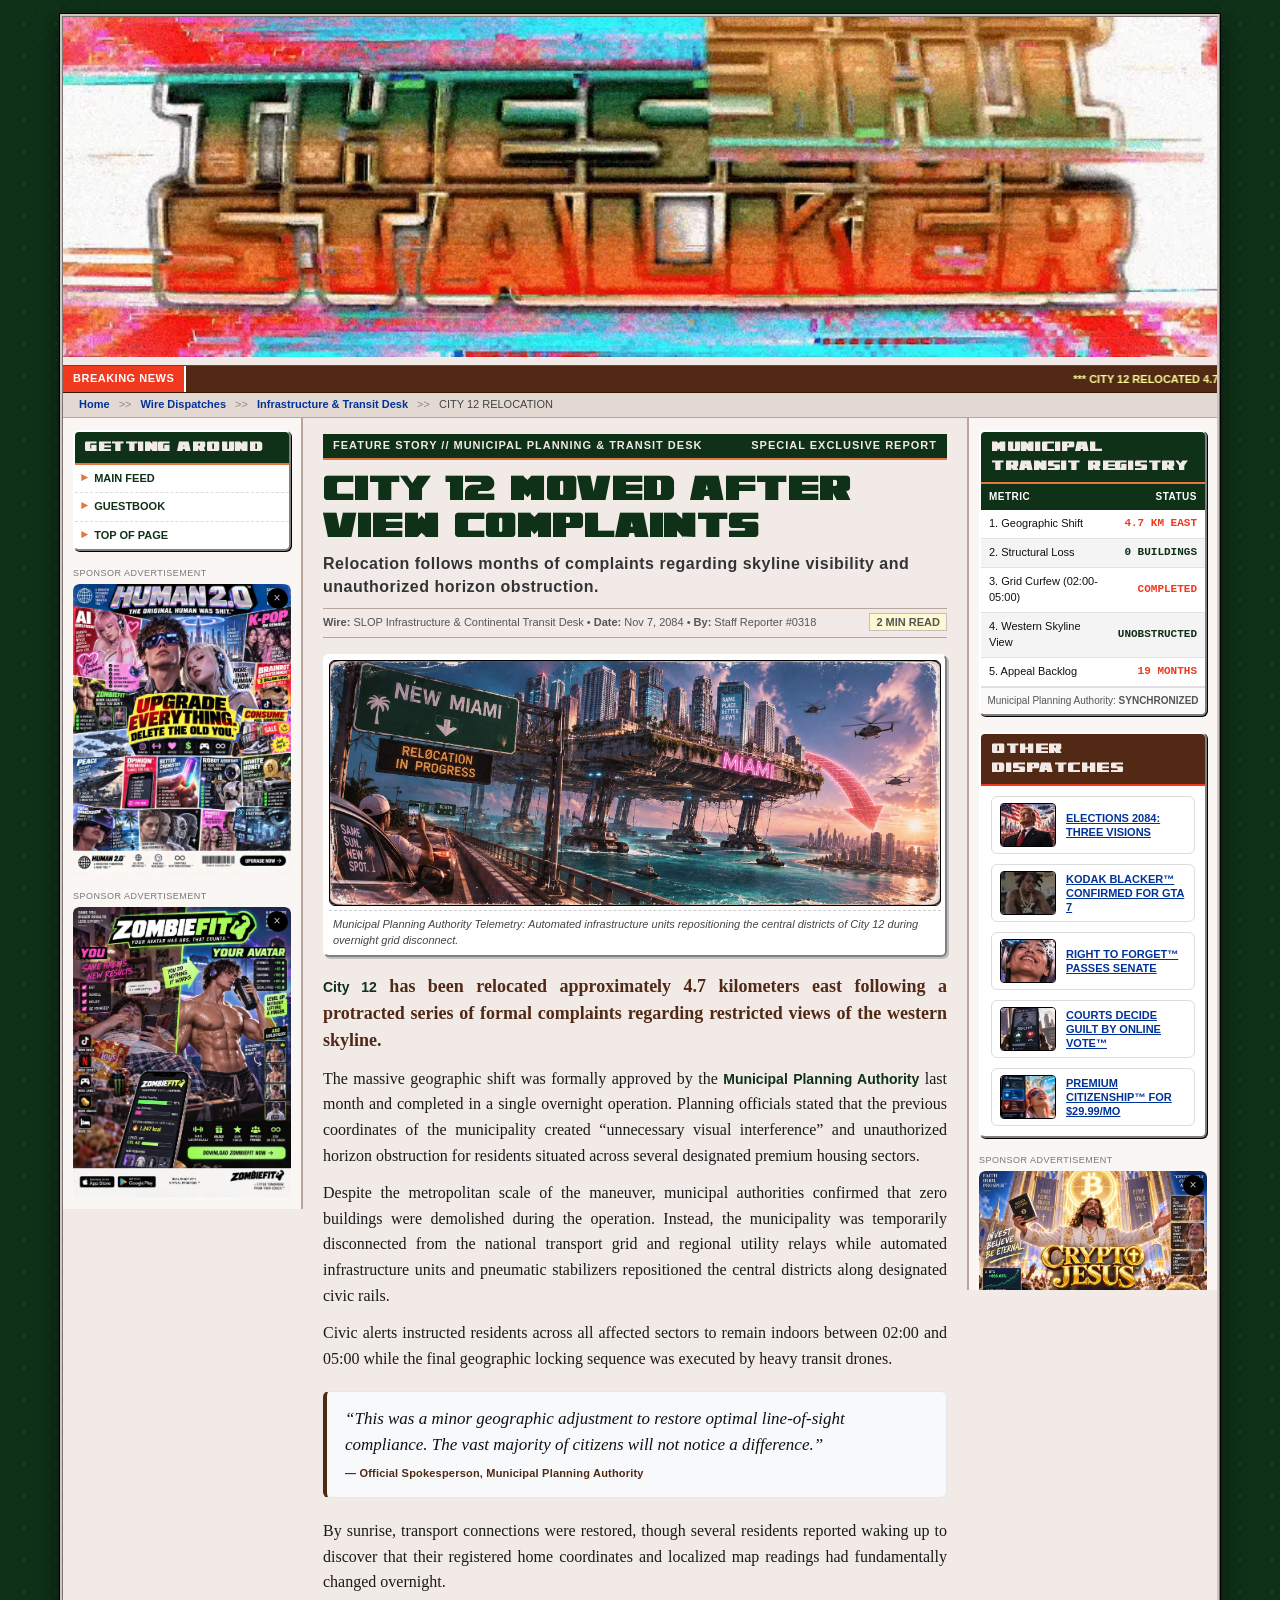
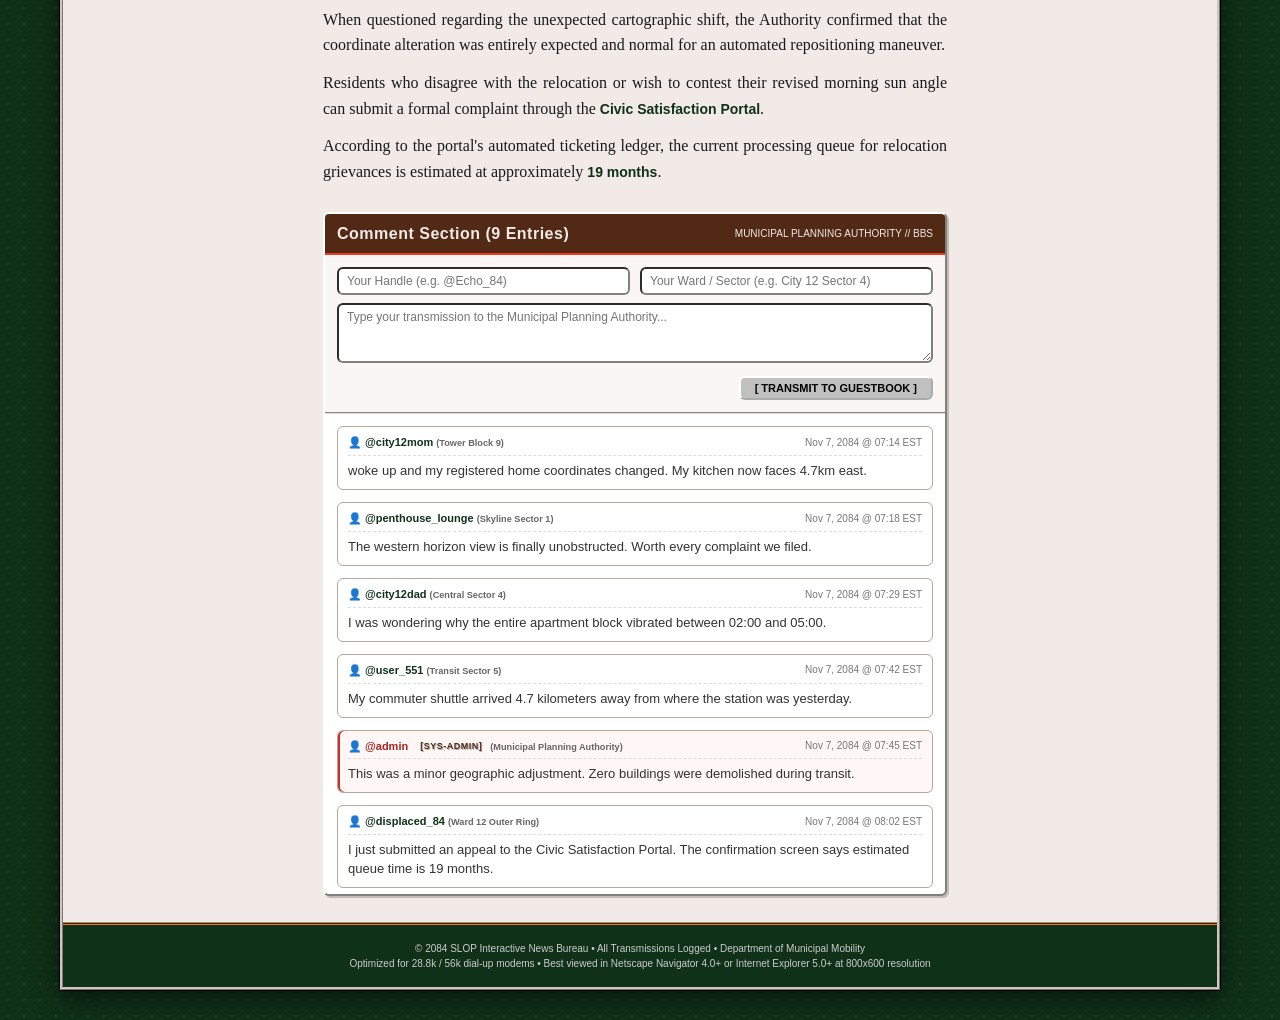
==== commit 83561f12: "fixed nav" ====
--- a/news-city-12-relocation.html
+++ b/news-city-12-relocation.html
@@ -21,8 +21,10 @@
       <div class="retro-marquee-badge">BREAKING NEWS</div>
       <div class="retro-marquee-content">
         <marquee behavior="scroll" direction="left" scrollamount="4">
-          *** CITY 12 RELOCATED 4.7 KM EAST FOLLOWING HORIZON VIEW COMPLAINTS *** MUNICIPAL PLANNING AUTHORITY COMPLETES OVERNIGHT MANEUVER ***
-          ZERO BUILDINGS DEMOLISHED AS AUTOMATED INFRASTRUCTURE REPOSITIONS CENTRAL DISTRICTS *** REGISTERED HOME COORDINATES AUTOMATICALLY UPDATED ***
+          *** CITY 12 RELOCATED 4.7 KM EAST FOLLOWING HORIZON VIEW COMPLAINTS *** MUNICIPAL PLANNING AUTHORITY COMPLETES
+          OVERNIGHT MANEUVER ***
+          ZERO BUILDINGS DEMOLISHED AS AUTOMATED INFRASTRUCTURE REPOSITIONS CENTRAL DISTRICTS *** REGISTERED HOME
+          COORDINATES AUTOMATICALLY UPDATED ***
           CIVIC SATISFACTION PORTAL COMPLAINT PROCESSING TIME: 19 MONTHS ***
         </marquee>
       </div>
@@ -56,22 +58,6 @@
                 <a href="index.html" class="retro-nav-link"><span class="arrow">&#9658;</span> MAIN FEED</a>
               </li>
               <li class="retro-nav-item">
-                <a href="news-elections-2084-90s.html" class="retro-nav-link"><span class="arrow">&#9658;</span> 2084
-                  ELECTIONS</a>
-              </li>
-              <li class="retro-nav-item">
-                <a href="news-kodak-blacker-gta7.html" class="retro-nav-link"><span class="arrow">&#9658;</span> GTA 7
-                  KODAK</a>
-              </li>
-              <li class="retro-nav-item">
-                <a href="news-right-to-forget.html" class="retro-nav-link"><span class="arrow">&#9658;</span> RIGHT TO
-                  FORGET</a>
-              </li>
-              <li class="retro-nav-item">
-                <a href="#article-lead" class="retro-nav-link active"><span class="arrow">&#9658;</span> CITY 12
-                  RELOCATION</a>
-              </li>
-              <li class="retro-nav-item">
                 <a href="#retro-guestbook" class="retro-nav-link"><span class="arrow">&#9658;</span> GUESTBOOK</a>
               </li>
               <li class="retro-nav-item">
@@ -100,7 +86,8 @@
         </div>
 
         <h1 class="retro-article-h1">CITY 12 MOVED AFTER VIEW COMPLAINTS</h1>
-        <h2 class="retro-article-h2">Relocation follows months of complaints regarding skyline visibility and unauthorized horizon obstruction.</h2>
+        <h2 class="retro-article-h2">Relocation follows months of complaints regarding skyline visibility and
+          unauthorized horizon obstruction.</h2>
 
         <div class="retro-byline-bar">
           <div>
@@ -117,51 +104,64 @@
 
         <!-- Lead Photo Frame -->
         <div class="retro-lead-photo-frame">
-          <img src="content/news/news4.jpg" alt="CITY 12 MOVED AFTER VIEW COMPLAINTS"
-            class="retro-lead-img">
+          <img src="content/news/news4.jpg" alt="CITY 12 MOVED AFTER VIEW COMPLAINTS" class="retro-lead-img">
           <div class="retro-photo-caption">
-            Municipal Planning Authority Telemetry: Automated infrastructure units repositioning the central districts of City 12 during overnight grid disconnect.
+            Municipal Planning Authority Telemetry: Automated infrastructure units repositioning the central districts
+            of City 12 during overnight grid disconnect.
           </div>
         </div>
 
         <!-- Article Prose -->
         <div class="retro-prose">
           <p class="lead-paragraph">
-            <strong class="keyword">City 12</strong> has been relocated approximately 4.7 kilometers east following a protracted series of formal complaints regarding restricted views of the western skyline.
-          </p>
-
-          <p>
-            The massive geographic shift was formally approved by the <strong class="keyword">Municipal Planning Authority</strong> last month and completed in a single overnight operation. Planning officials stated that the previous coordinates of the municipality created &ldquo;unnecessary visual interference&rdquo; and unauthorized horizon obstruction for residents situated across several designated premium housing sectors.
-          </p>
-
-          <p>
-            Despite the metropolitan scale of the maneuver, municipal authorities confirmed that zero buildings were demolished during the operation. Instead, the municipality was temporarily disconnected from the national transport grid and regional utility relays while automated infrastructure units and pneumatic stabilizers repositioned the central districts along designated civic rails.
-          </p>
-
-          <p>
-            Civic alerts instructed residents across all affected sectors to remain indoors between 02:00 and 05:00 while the final geographic locking sequence was executed by heavy transit drones.
+            <strong class="keyword">City 12</strong> has been relocated approximately 4.7 kilometers east following a
+            protracted series of formal complaints regarding restricted views of the western skyline.
+          </p>
+
+          <p>
+            The massive geographic shift was formally approved by the <strong class="keyword">Municipal Planning
+              Authority</strong> last month and completed in a single overnight operation. Planning officials stated
+            that the previous coordinates of the municipality created &ldquo;unnecessary visual interference&rdquo; and
+            unauthorized horizon obstruction for residents situated across several designated premium housing sectors.
+          </p>
+
+          <p>
+            Despite the metropolitan scale of the maneuver, municipal authorities confirmed that zero buildings were
+            demolished during the operation. Instead, the municipality was temporarily disconnected from the national
+            transport grid and regional utility relays while automated infrastructure units and pneumatic stabilizers
+            repositioned the central districts along designated civic rails.
+          </p>
+
+          <p>
+            Civic alerts instructed residents across all affected sectors to remain indoors between 02:00 and 05:00
+            while the final geographic locking sequence was executed by heavy transit drones.
           </p>
 
           <!-- Editorial Quote in Authentic 90s Web Format -->
           <div class="editorial-quote">
-            <p class="quote-text">&ldquo;This was a minor geographic adjustment to restore optimal line-of-sight compliance. The vast majority of citizens will not notice a difference.&rdquo;</p>
+            <p class="quote-text">&ldquo;This was a minor geographic adjustment to restore optimal line-of-sight
+              compliance. The vast majority of citizens will not notice a difference.&rdquo;</p>
             <span class="quote-author">&mdash; Official Spokesperson, Municipal Planning Authority</span>
           </div>
 
           <p>
-            By sunrise, transport connections were restored, though several residents reported waking up to discover that their registered home coordinates and localized map readings had fundamentally changed overnight.
-          </p>
-
-          <p>
-            When questioned regarding the unexpected cartographic shift, the Authority confirmed that the coordinate alteration was entirely expected and normal for an automated repositioning maneuver.
-          </p>
-
-          <p>
-            Residents who disagree with the relocation or wish to contest their revised morning sun angle can submit a formal complaint through the <strong class="keyword">Civic Satisfaction Portal</strong>.
-          </p>
-
-          <p>
-            According to the portal's automated ticketing ledger, the current processing queue for relocation grievances is estimated at approximately <strong class="keyword">19 months</strong>.
+            By sunrise, transport connections were restored, though several residents reported waking up to discover
+            that their registered home coordinates and localized map readings had fundamentally changed overnight.
+          </p>
+
+          <p>
+            When questioned regarding the unexpected cartographic shift, the Authority confirmed that the coordinate
+            alteration was entirely expected and normal for an automated repositioning maneuver.
+          </p>
+
+          <p>
+            Residents who disagree with the relocation or wish to contest their revised morning sun angle can submit a
+            formal complaint through the <strong class="keyword">Civic Satisfaction Portal</strong>.
+          </p>
+
+          <p>
+            According to the portal's automated ticketing ledger, the current processing queue for relocation grievances
+            is estimated at approximately <strong class="keyword">19 months</strong>.
           </p>
         </div>
 
@@ -171,7 +171,8 @@
         <section id="retro-guestbook" class="retro-guestbook-section">
           <div class="retro-guestbook-header">
             <h3>Comment Section <span id="retro-guestbook-count"></span></h3>
-            <span style="font-size: 10px; font-family: 'Verdana', sans-serif;">MUNICIPAL PLANNING AUTHORITY // BBS</span>
+            <span style="font-size: 10px; font-family: 'Verdana', sans-serif;">MUNICIPAL PLANNING AUTHORITY //
+              BBS</span>
           </div>
 
           <!-- Post Form -->
--- a/styles/style-90s.css
+++ b/styles/style-90s.css
@@ -2014,7 +2014,8 @@
 
 /* Post Ad Close button - IDENTICAL to .retro-ad-close */
 .ad-post-close,
-.post-ad-close {
+.post-ad-close,
+.lore-transmission-close {
   position: absolute;
   top: 6px;
   right: 6px;
@@ -2041,12 +2042,14 @@
 }
 
 .ad-post-close:hover,
-.post-ad-close:hover {
+.post-ad-close:hover,
+.lore-transmission-close:hover {
   background-color: var(--retro-win-shadow);
 }
 
 .ad-post-close:active,
-.post-ad-close:active {
+.post-ad-close:active,
+.lore-transmission-close:active {
   border-color: #808080 #ffffff #ffffff #808080;
   transform: translate(1px, 1px);
   box-shadow: none;
@@ -2164,13 +2167,22 @@
 }
 
 /* ==========================================================================
-   LORE TRIGGER POST AD ("content/lore/post_ad_important.gif")
+   LORE TRIGGER TRANSMISSION ("content/lore/transmission_important.gif")
    ========================================================================== */
 
-.lore-important-ad {
+.lore-important-ad,
+.lore-transmission-card,
+.lore-important-transmission {
+  position: relative !important;
+  display: flex !important;
+  justify-content: center !important;
+  align-items: center !important;
+  padding: 0 !important;
+  border: none !important;
   background-color: #12100e !important;
   box-shadow: 0 0 8px rgba(81, 41, 20, 0.45) !important;
-  position: relative;
+  overflow: hidden !important;
+  border-radius: 6px !important;
   transition: transform 0.2s ease, box-shadow 0.2s ease;
   animation: loreFadeIn 0.6s ease-out;
 }
@@ -2187,13 +2199,21 @@
   }
 }
 
-.lore-ad-img {
+.lore-ad-img,
+.lore-transmission-img {
   cursor: pointer;
   display: block;
   width: 100%;
   height: auto;
   max-height: 480px;
   object-fit: contain;
+  transition: transform 0.25s cubic-bezier(0.2, 0.8, 0.2, 1), filter 0.25s ease;
+}
+
+.lore-ad-img:hover,
+.lore-transmission-img:hover {
+  transform: scale(1.02);
+  filter: brightness(1.05);
 }
 
 /* Violet & Bold keywords for narrative terminals (down, become, choose) */
